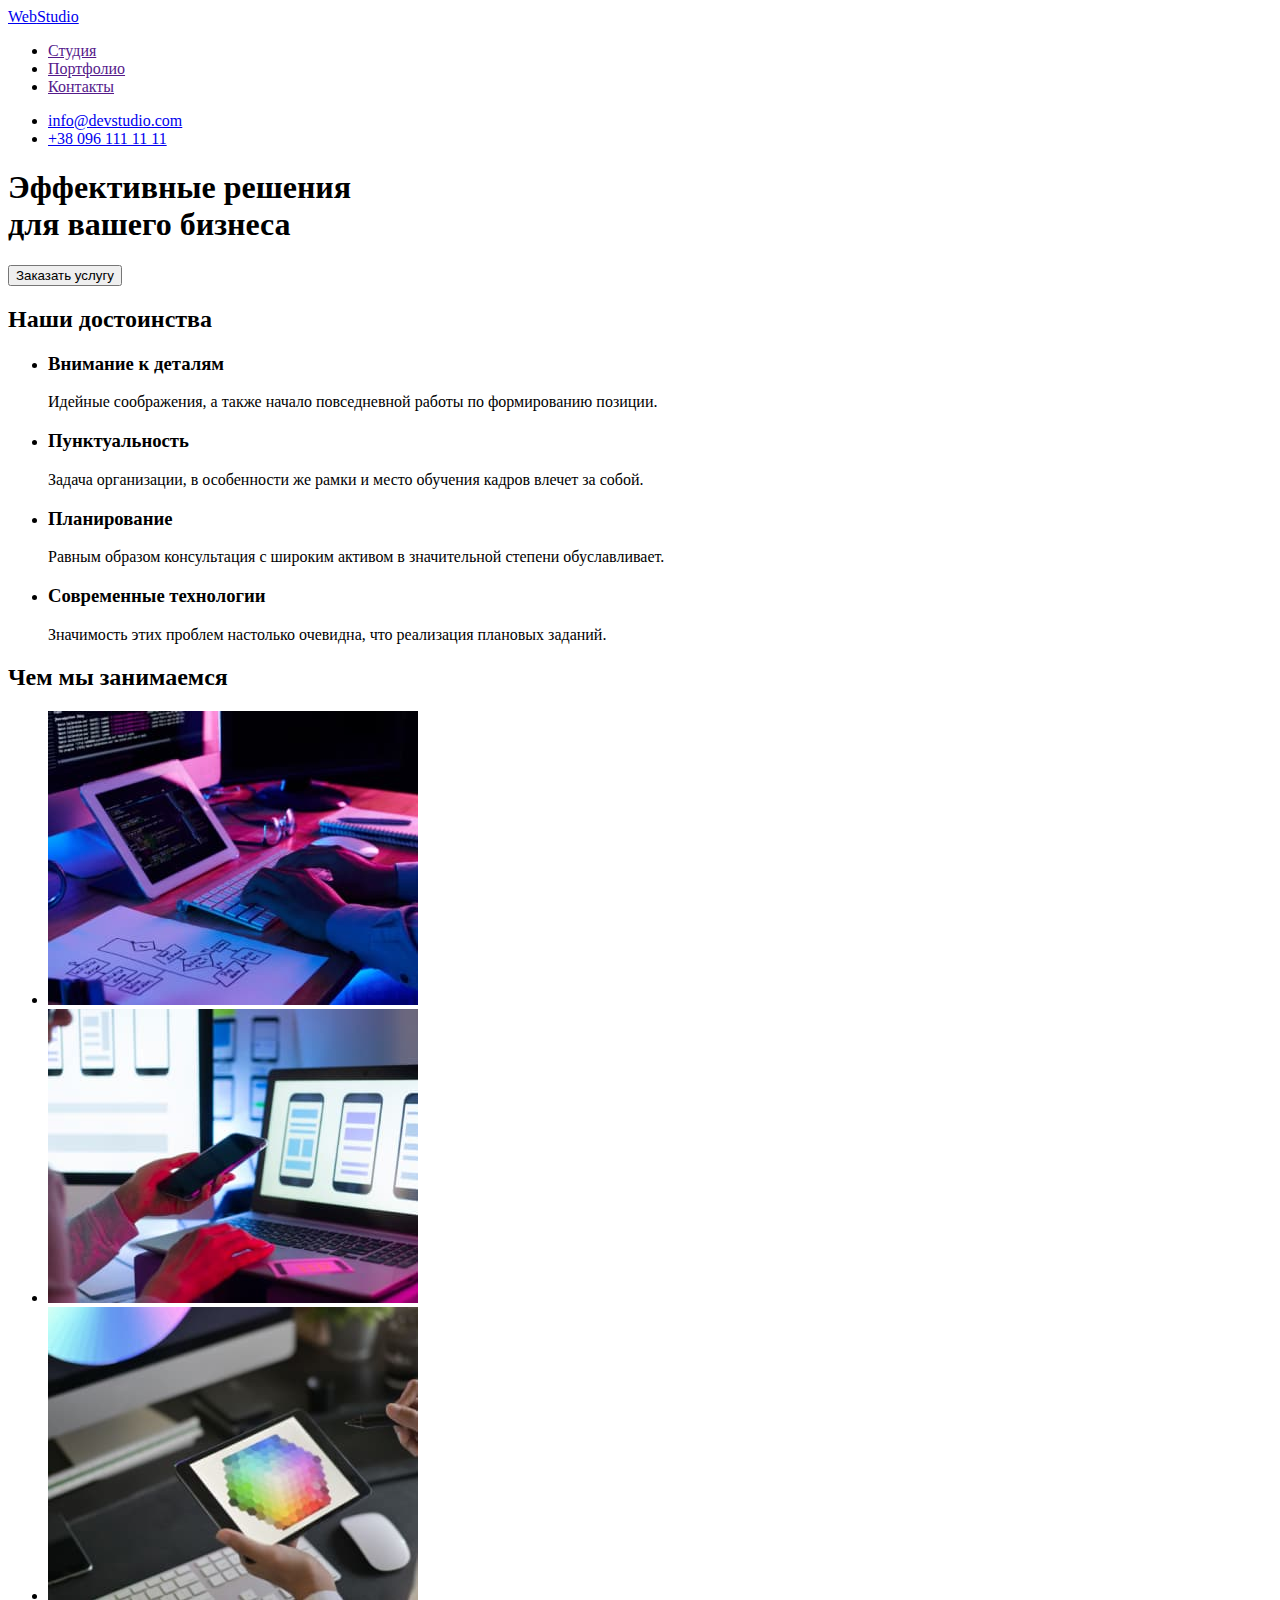
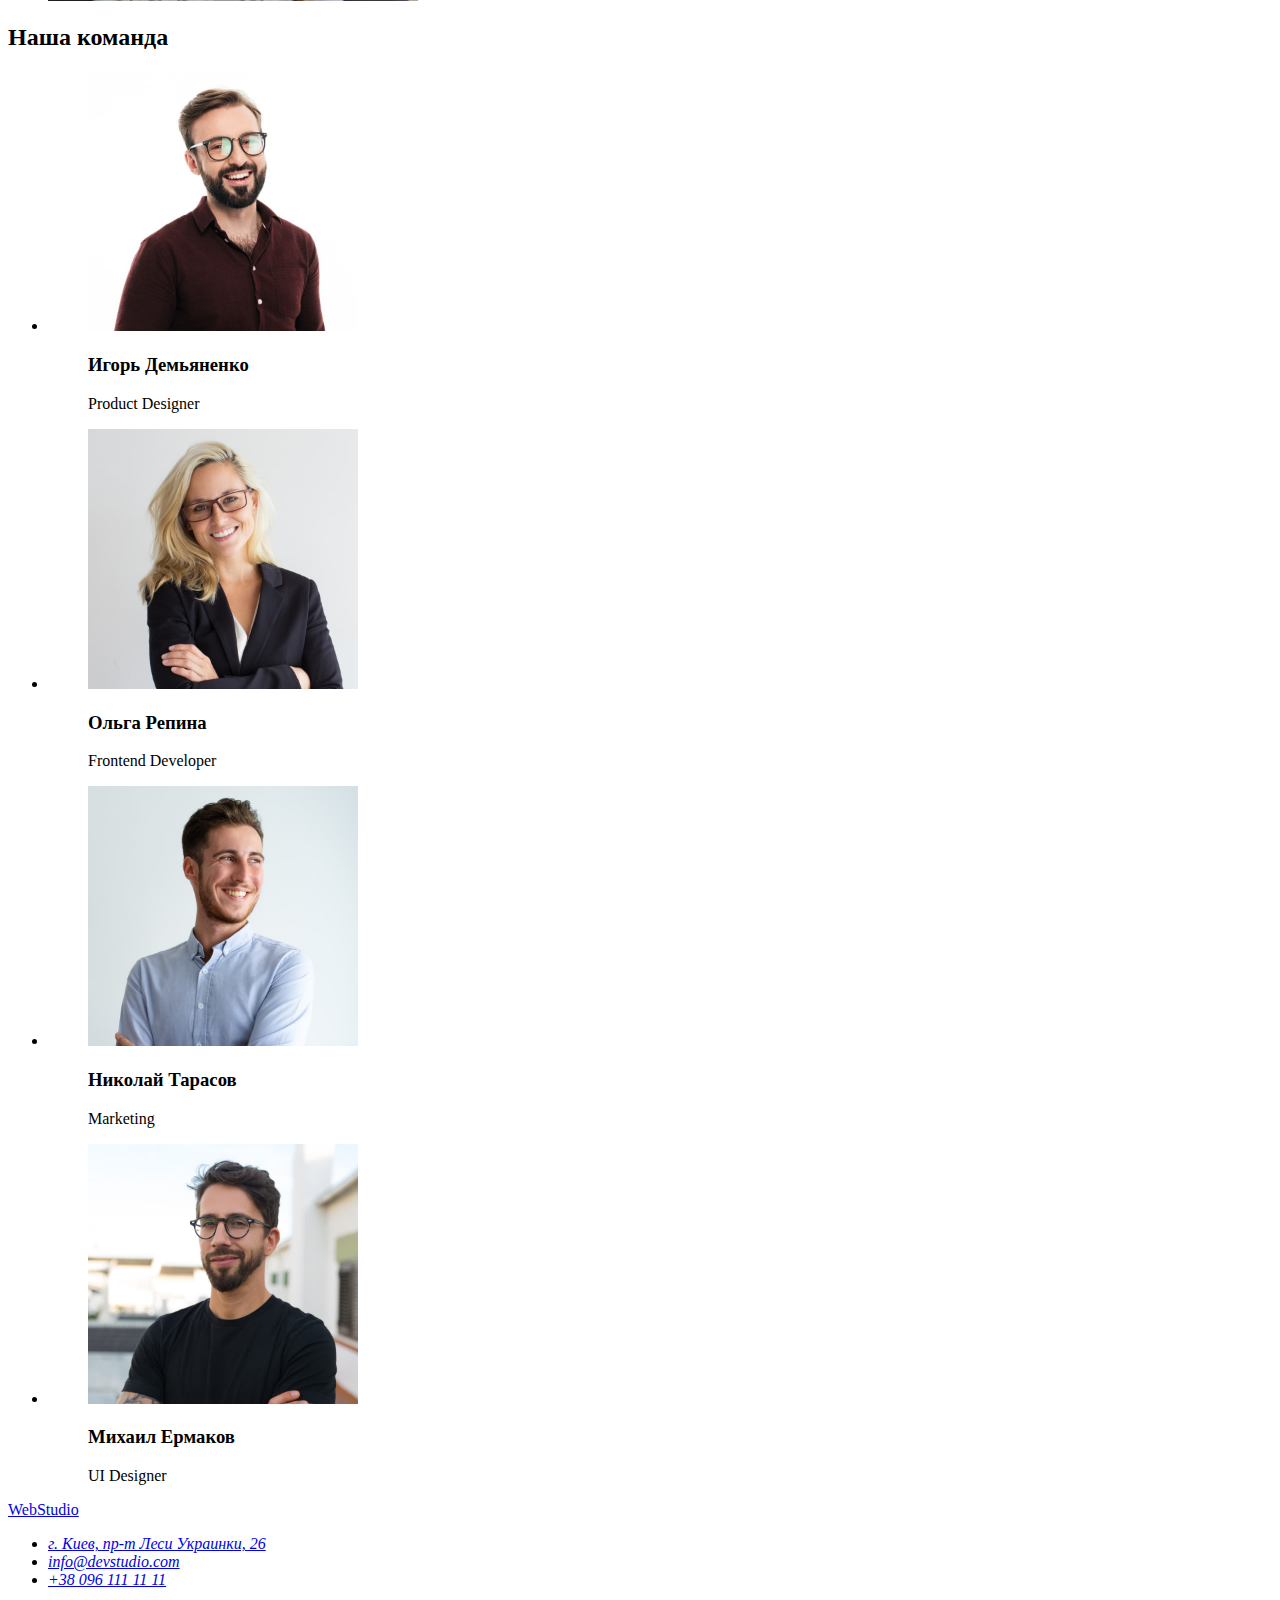
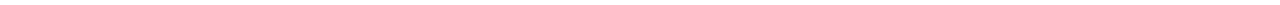
==== index.html @ f7ad0b0b "набор макета портфолио" ====
<!DOCTYPE html>
<html lang="en">

<head>
    <meta charset="UTF-8">
    <meta name="viewport" content="width=device-width, initial-scale=1.0">
    <title>home-work-1</title>
</head>

<body>

    <header>
       
           
            
            <!-- Верхнее меню -->
             <nav>
                  <!-- лого -->
                     <a href="/"><span>Web</span>Studio</a>

                 <ul>
                    <li><a href="">Студия</a></li>
                    <li><a href="">Портфолио</a></li>
                    <li><a href="">Контакты</a></li>
                </ul>
            </nav>
            
            <!-- Contacts -->
            <ul>
                <li><a href="mailto:info@devstudio.com">info@devstudio.com</a></li>
                <li><a href="tel:+380961111111">+38 096 111 11 11</a></li>
            </ul>
        
    </header>

    <main>
        <!-- Секция контента -->
        <section>
            <h1>Эффективные решения <br> для вашего бизнеса</h1>
            <button>Заказать услугу</button>
            <!-- Баннер -->
            <div ></div>
        </section>

        <section>
            <h2>Наши достоинства</h2>
            <!--нужно скрыть -->
            <ul>
                <li>
                    <h3>Внимание к деталям</h3>
                    <p> Идейные соображения, а также начало повседневной работы по формированию позиции.</p>
                </li>
                <li>
                    <h3>Пунктуальность</h3>
                    <p> Задача организации, в особенности же рамки и место обучения кадров влечет за собой.</p>
                </li>
                <li>
                    <h3> Планирование</h3>
                    <p> Равным образом консультация с широким активом в значительной степени обуславливает.</p>
                </li>
                <li>
                    <h3>Современные технологии</h3>
                    <p>Значимость этих проблем настолько очевидна, что реализация плановых заданий.</p>
                </li>
            </ul>
        </section>

        <section>
            <h2>Чем мы занимаемся</h2>
            <ul>
                <li><img src="./images/cycl.jpg" alt="цыклы" width="370"></li>
                <li><img src="./images/device.jpg" alt="девайсы" width="370"></li>
                <li><img src="./images/color.jpg" alt="Цветная диаграмма" width="370"></li>
            </ul>
        </section>

        <section>
            <h2>Наша команда</h2>
            <ul>
                <li>
                    <figure>
                        <img src="images/product-designer.jpg" alt="красавчик1" width="270">
                        <figcaption>
                            <h3>Игорь Демьяненко</h3> Product Designer
                        </figcaption>
                    </figure>
                </li>
                <li>
                    <figure>
                        <img src="images/frontend-developer.jpg" alt="блондинка" width="270">
                        <figcaption>
                            <h3>Ольга Репина</h3> Frontend Developer
                        </figcaption>
                    </figure>
                </li>
                <li>
                    <figure>
                        <img src="images/marketing.jpg" alt="красавчик2" width="270">
                        <figcaption>
                            <h3>Николай Тарасов</h3> Marketing
                        </figcaption>
                    </figure>
                </li>
                <li>
                    <figure>
                        <img src="images/ui-designer.jpg" alt="красавчик3" width="270">
                        <figcaption>
                            <h3>Михаил Ермаков</h3>UI Designer
                        </figcaption>
                    </figure>
                </li>
            </ul>
        </section>
    </main>
    <footer>
        <a href="/"><span>Web</span>Studio</a>
        <address>    
        <ul>
            <li><a href="https://goo.gl/maps/1f1QQt4f7jHyv9yu5" target="_blank">г. Киев, пр-т Леси Украинки, 26</a></li>
            <li><a href="mailto:info@devstudio.com">info@devstudio.com</a></li>
            <li><a href="tel:+380961111111">+38 096 111 11 11</a></li>
        </ul>
        </address>
    </footer>

</body>

</html>
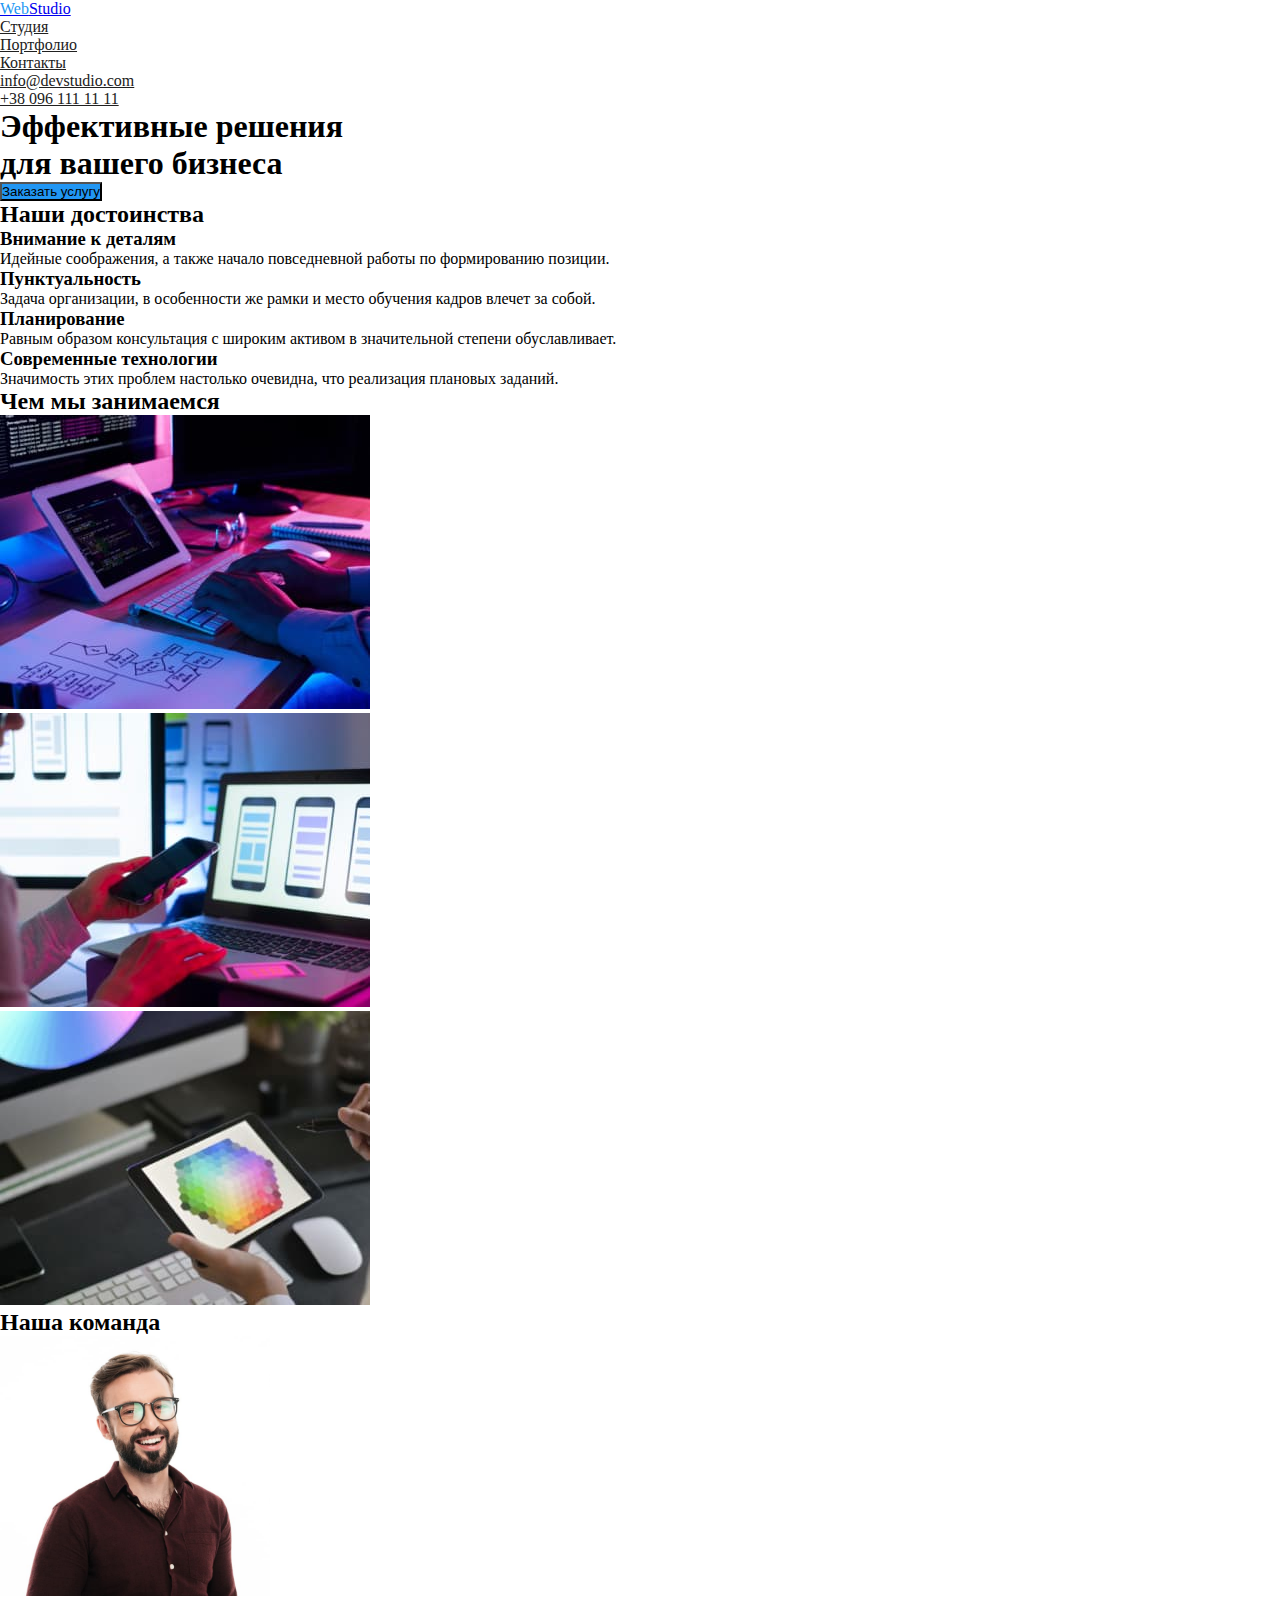
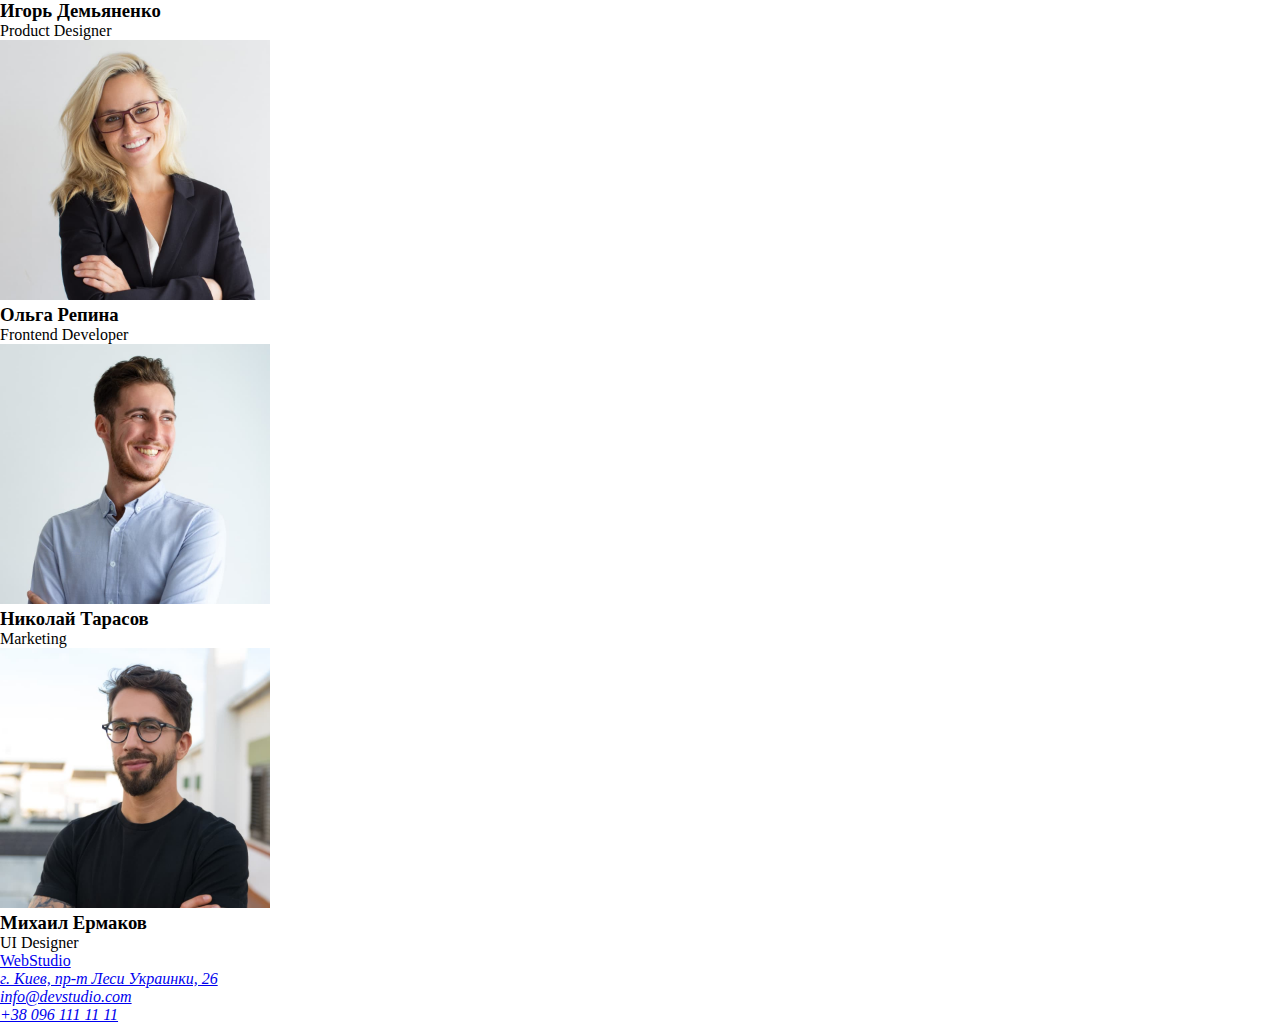
==== commit 539ae6d7: "добавление css ссылки шапки" ====
--- a/index.html
+++ b/index.html
@@ -5,6 +5,7 @@
     <meta charset="UTF-8">
     <meta name="viewport" content="width=device-width, initial-scale=1.0">
     <title>home-work-1</title>
+    <link rel="stylesheet" href="css/style.css">
 </head>
 
 <body>
@@ -16,17 +17,17 @@
             <!-- Верхнее меню -->
              <nav>
                   <!-- лого -->
-                     <a href="/"><span>Web</span>Studio</a>
+                     <a href="/" class="logo"><span class="web">Web</span>Studio</a>
 
-                 <ul>
-                    <li><a href="">Студия</a></li>
-                    <li><a href="">Портфолио</a></li>
+                 <ul class="menu">
+                    <li><a href="portfolio.html">Студия</a></li>
+                    <li><a href="portfolio.html">Портфолио</a></li>
                     <li><a href="">Контакты</a></li>
                 </ul>
             </nav>
             
             <!-- Contacts -->
-            <ul>
+            <ul class="menu">
                 <li><a href="mailto:info@devstudio.com">info@devstudio.com</a></li>
                 <li><a href="tel:+380961111111">+38 096 111 11 11</a></li>
             </ul>
@@ -37,7 +38,7 @@
         <!-- Секция контента -->
         <section>
             <h1>Эффективные решения <br> для вашего бизнеса</h1>
-            <button>Заказать услугу</button>
+            <button class="main-button">Заказать услугу</button>
             <!-- Баннер -->
             <div ></div>
         </section>
--- a/css/style.css
+++ b/css/style.css
@@ -0,0 +1,24 @@
+* {
+  margin: 0;
+  padding: 0;
+}
+.web {
+  color: #2196f3;
+}
+
+ul {
+  list-style: none;
+}
+
+.main-button {
+  background-color: #2196f3;
+}
+
+.menu a,
+.menu a:visited {
+  color: #212121;
+}
+
+.menu a:hover {
+  color: #2196f3;
+}
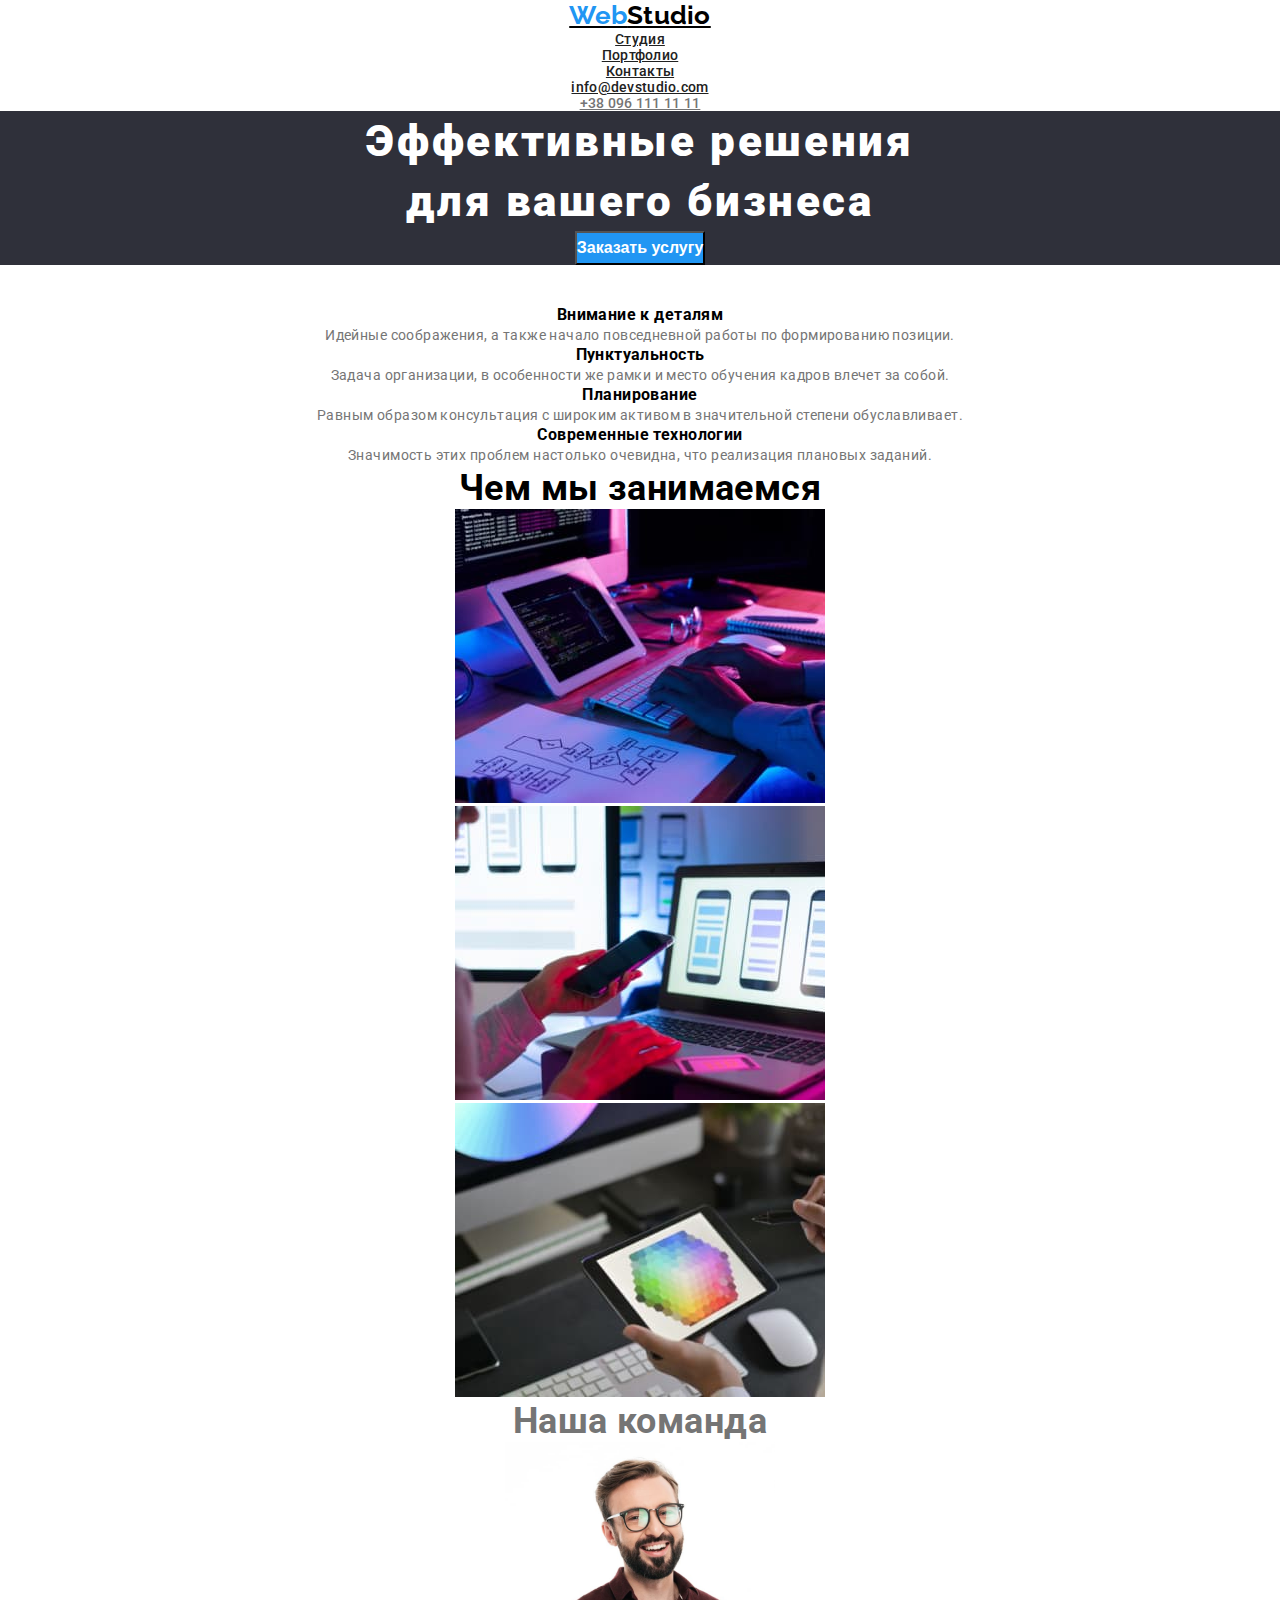
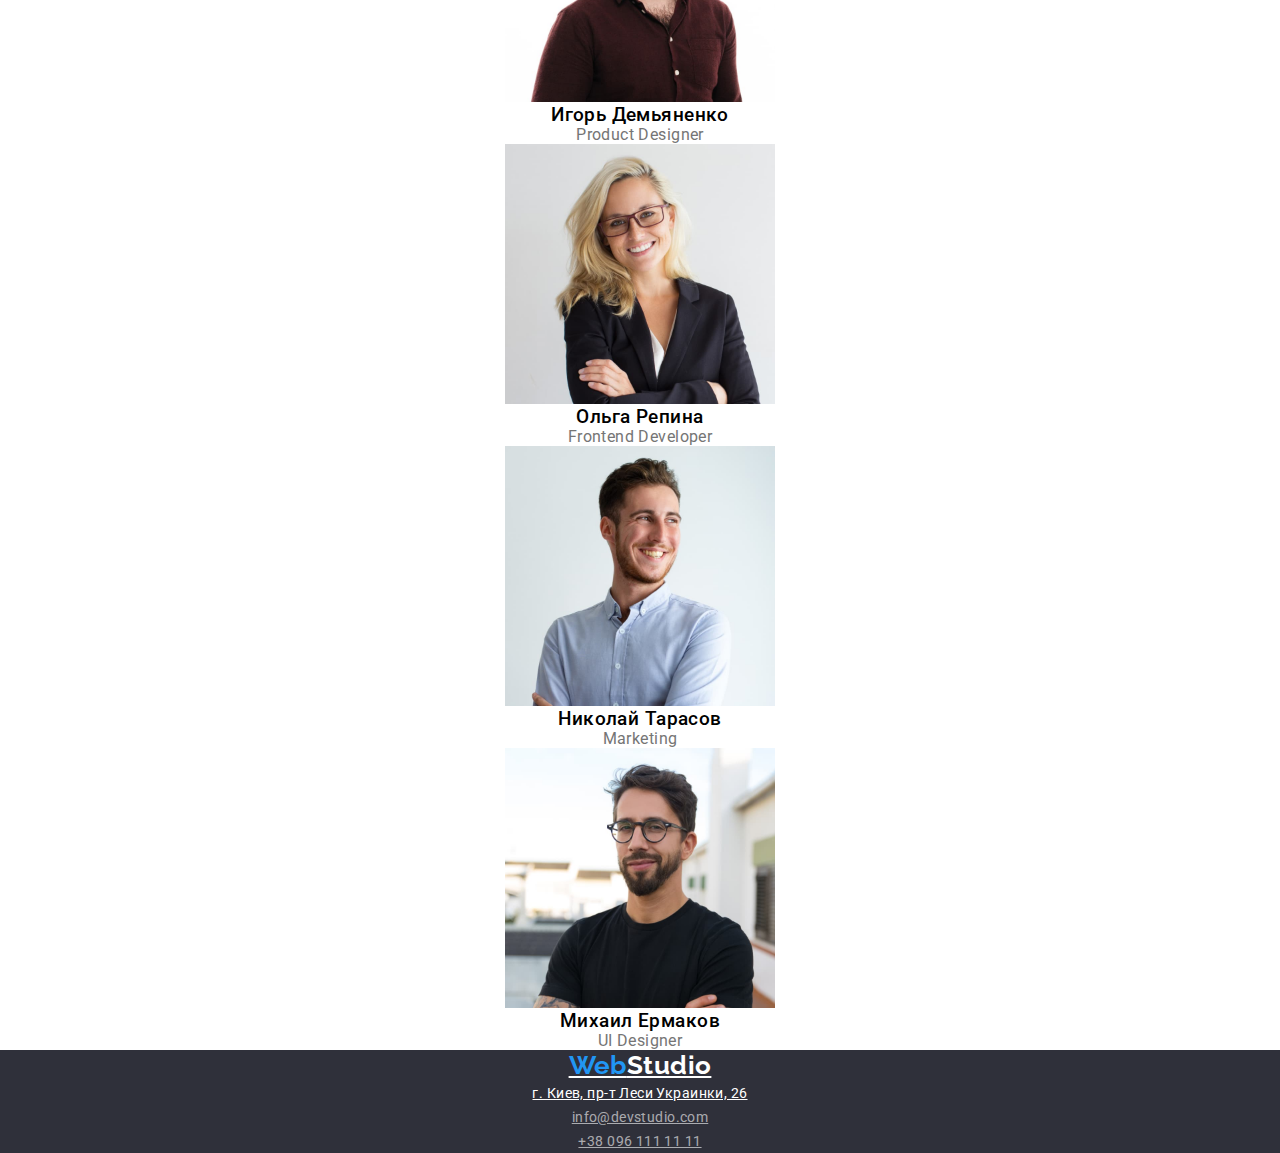
==== commit 46464995: "добавила основные стили" ====
--- a/index.html
+++ b/index.html
@@ -6,14 +6,14 @@
     <meta name="viewport" content="width=device-width, initial-scale=1.0">
     <title>home-work-1</title>
     <link rel="stylesheet" href="css/style.css">
+    <link rel="preconnect" href="https://fonts.gstatic.com">
+    <link href="https://fonts.googleapis.com/css2?family=Raleway&family=Roboto:wght@400;500;700;900&display=swap"
+        rel="stylesheet">
 </head>
 
 <body>
 
-    <header>
-       
-           
-            
+    <header class="navigation">  
             <!-- Верхнее меню -->
              <nav>
                   <!-- лого -->
@@ -29,22 +29,22 @@
             <!-- Contacts -->
             <ul class="menu">
                 <li><a href="mailto:info@devstudio.com">info@devstudio.com</a></li>
-                <li><a href="tel:+380961111111">+38 096 111 11 11</a></li>
+                <li><a href="tel:+380961111111" class="tel">+38 096 111 11 11</a></li>
             </ul>
         
     </header>
 
     <main>
         <!-- Секция контента -->
-        <section>
+        <section class="banner">
             <h1>Эффективные решения <br> для вашего бизнеса</h1>
             <button class="main-button">Заказать услугу</button>
             <!-- Баннер -->
             <div ></div>
         </section>
 
-        <section>
-            <h2>Наши достоинства</h2>
+        <section class="advantages">
+            <h2 class="hide">Наши достоинства</h2>
             <!--нужно скрыть -->
             <ul>
                 <li>
@@ -75,7 +75,7 @@
             </ul>
         </section>
 
-        <section>
+        <section class="team">
             <h2>Наша команда</h2>
             <ul>
                 <li>
@@ -113,11 +113,11 @@
             </ul>
         </section>
     </main>
-    <footer>
-        <a href="/"><span>Web</span>Studio</a>
+    <footer class="footer">
+    <a href="/" class="logo"><span class="web">Web</span>Studio</a>
         <address>    
-        <ul>
-            <li><a href="https://goo.gl/maps/1f1QQt4f7jHyv9yu5" target="_blank">г. Киев, пр-т Леси Украинки, 26</a></li>
+        <ul class="contacts">
+            <li class="address"><a href="https://goo.gl/maps/1f1QQt4f7jHyv9yu5" target="_blank" >г. Киев, пр-т Леси Украинки, 26</a></li>
             <li><a href="mailto:info@devstudio.com">info@devstudio.com</a></li>
             <li><a href="tel:+380961111111">+38 096 111 11 11</a></li>
         </ul>
--- a/css/style.css
+++ b/css/style.css
@@ -1,17 +1,51 @@
 * {
   margin: 0;
   padding: 0;
-}
-.web {
-  color: #2196f3;
 }
 
 ul {
   list-style: none;
 }
 
+body {
+  font-family: "Roboto", sans-serif;
+  font-size: 14px;
+  line-height: 16px;
+  letter-spacing: 0.03em;
+  text-align: center;
+}
+
+/* LOGO */
+.web {
+  color: #2196f3;
+}
+.logo,
+.logo:visited {
+  font-family: "Raleway", sans-serif;
+  font-style: normal;
+  font-weight: bold;
+  color: black;
+  font-size: 26px;
+  line-height: 31px;
+}
+.footer .logo {
+  color: white;
+}
+
+/* Navigation */
+
+.navigation {
+  text-align: center;
+  font-weight: 500;
+  letter-spacing: 0.02em;
+}
+
 .main-button {
   background-color: #2196f3;
+  color: white;
+  line-height: 30px;
+  font-size: 16px;
+  font-weight: bold;
 }
 
 .menu a,
@@ -22,3 +56,64 @@
 .menu a:hover {
   color: #2196f3;
 }
+
+/* если не писать .menu правило не срабатывает и цвет не ставиться, нельзя напрямую обращатся к вложенному классу? */
+.menu .tel,
+.menu .tel:visited {
+  color: #757575;
+}
+.banner {
+  background: #2f303a;
+}
+
+h1 {
+  color: white;
+  font-weight: 900;
+  font-size: 44px;
+  line-height: 60px;
+  letter-spacing: 0.06em;
+}
+/* первый блок */
+
+.advantages h2 {
+  color: white;
+}
+.advantages p {
+  color: #757575;
+  line-height: 24px;
+}
+
+h2 {
+  font-size: 36px;
+  line-height: 42px;
+  font-weight: bold;
+}
+
+/* 3 blok */
+.team {
+  color: #757575;
+  font-size: 16px;
+  line-height: 19px;
+}
+.team h3 {
+  color: black;
+  font-weight: 500;
+}
+
+/* Footer */
+
+.footer {
+  background: #2f303a;
+  font-style: normal;
+}
+.contacts a,
+.contacts a:visited {
+  font-style: normal;
+  font-size: 14px;
+  line-height: 24px;
+  color: rgba(255, 255, 255, 0.6);
+}
+.address a,
+.address a:visited {
+  color: white;
+}
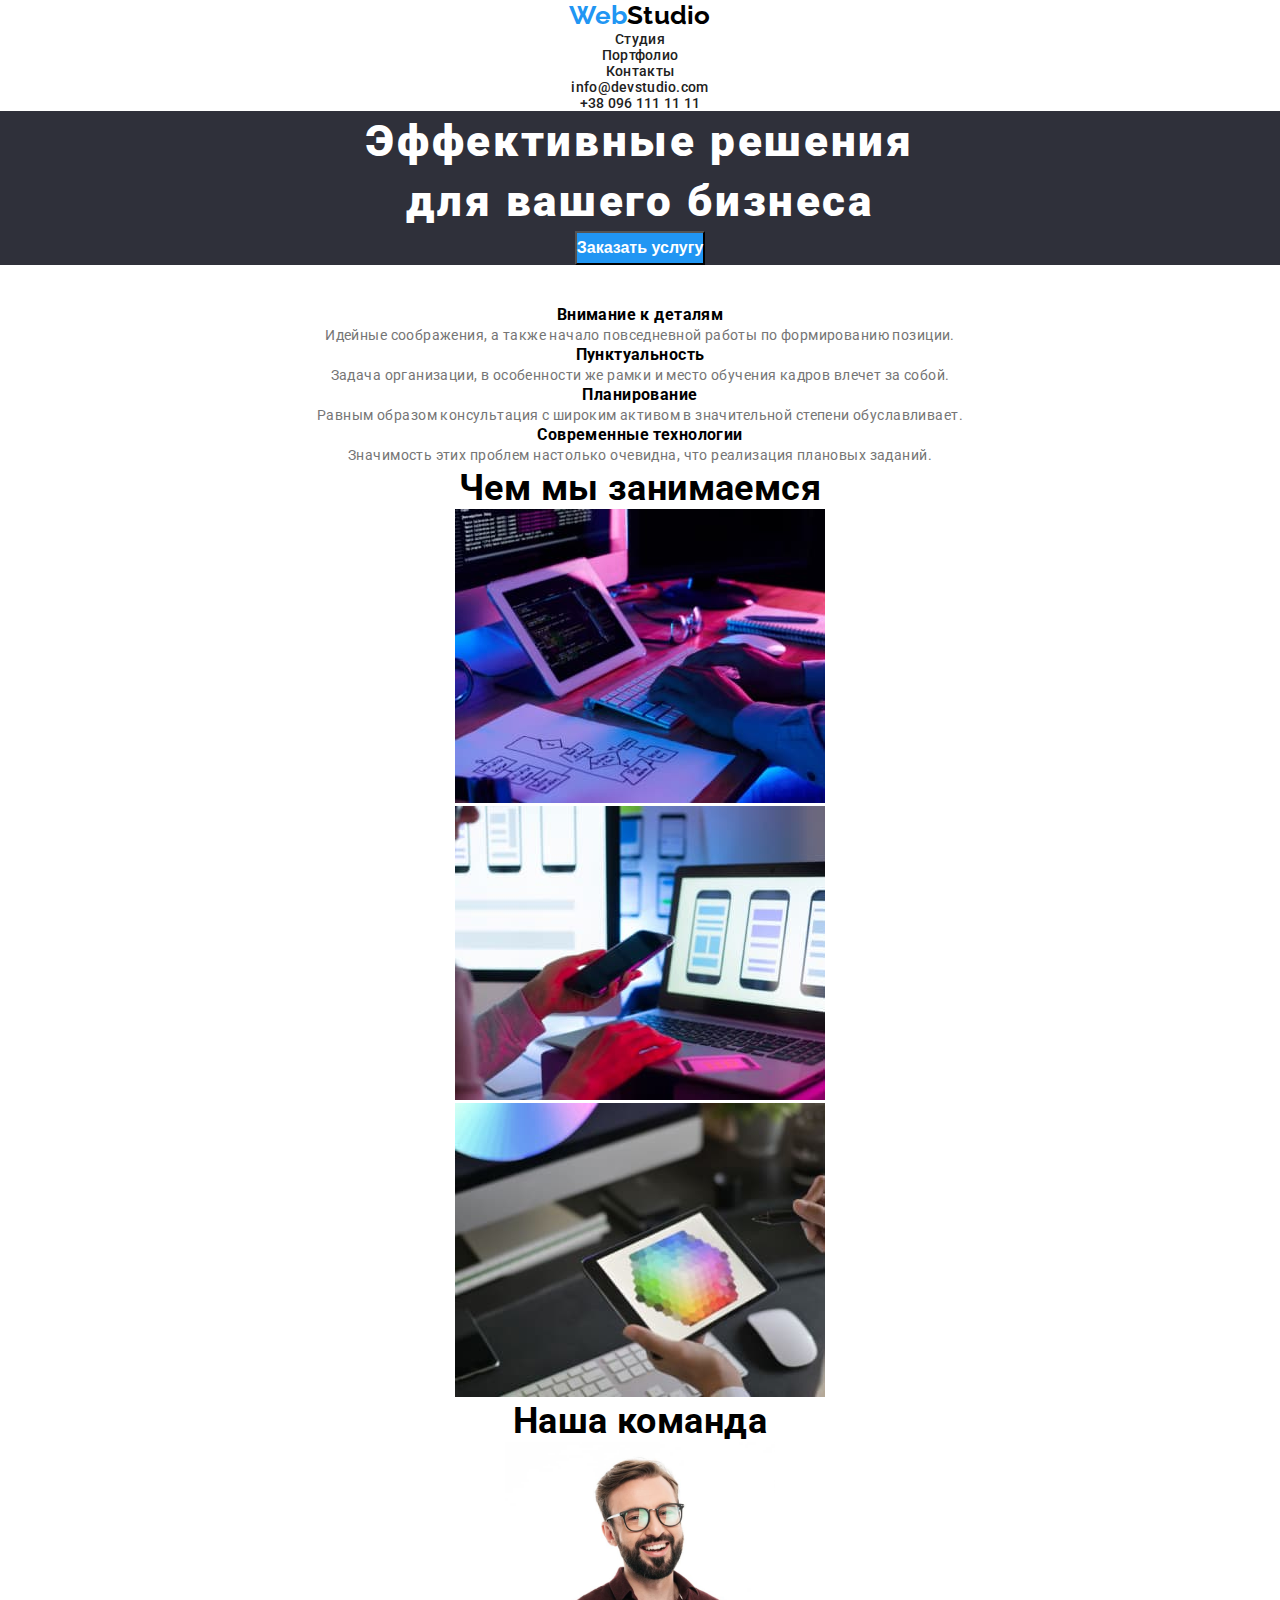
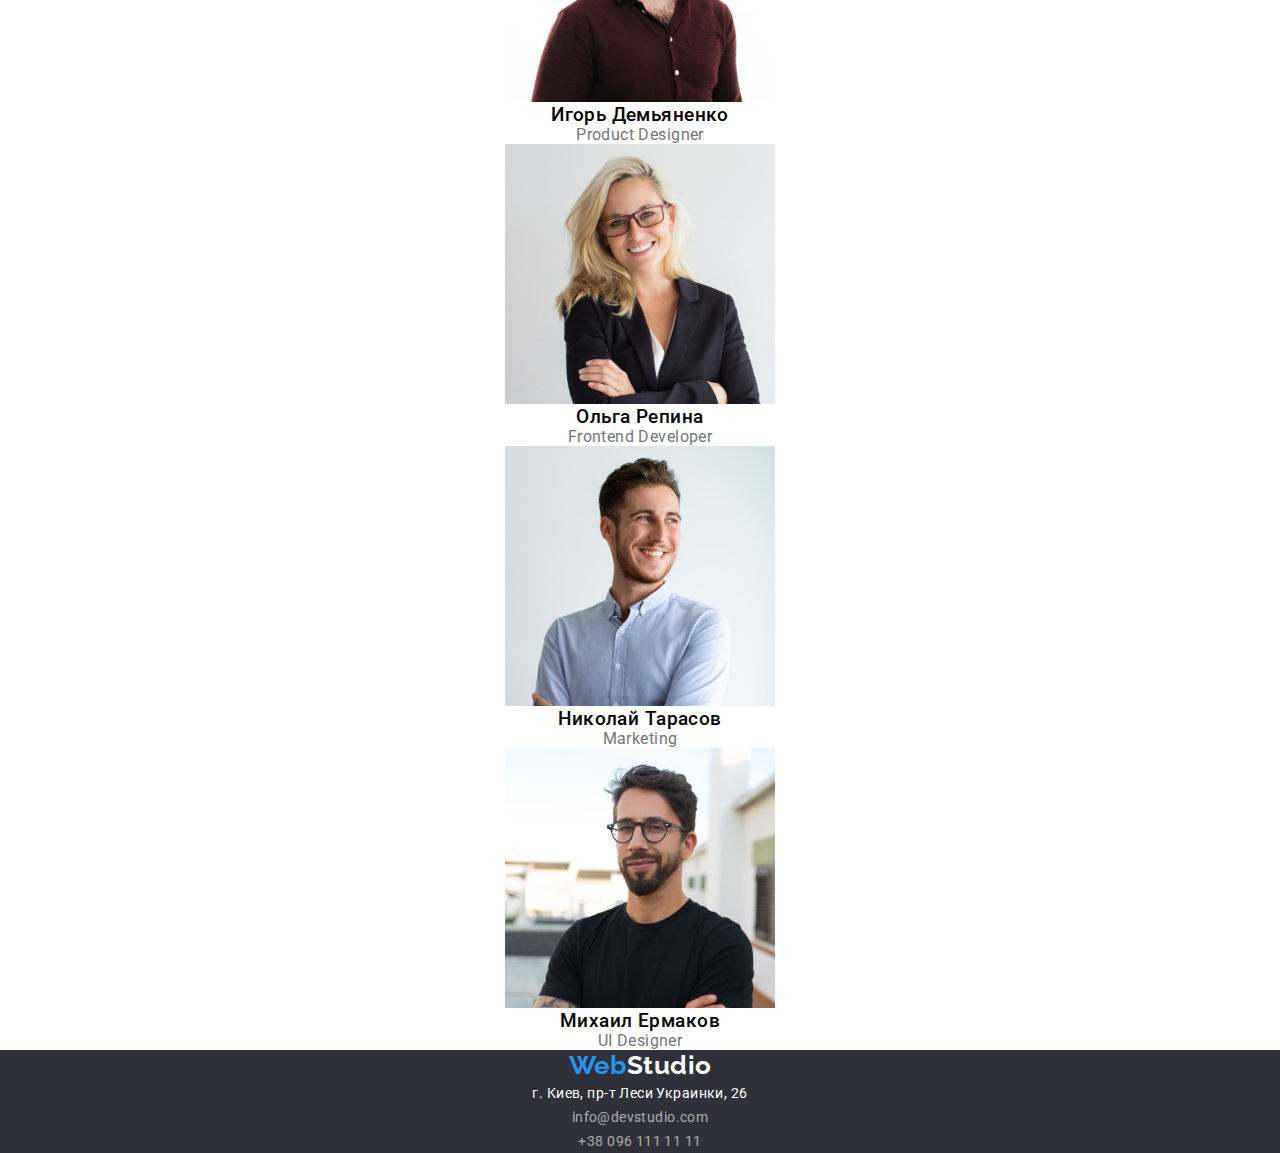
==== commit 8c4830aa: "откорректировала разметку портфолио" ====
--- a/index.html
+++ b/index.html
@@ -44,8 +44,8 @@
         </section>
 
         <section class="advantages">
-            <h2 class="hide">Наши достоинства</h2>
-            <!--нужно скрыть -->
+            <h2>Наши достоинства</h2>
+           
             <ul>
                 <li>
                     <h3>Внимание к деталям</h3>
--- a/css/style.css
+++ b/css/style.css
@@ -27,6 +27,7 @@
   color: black;
   font-size: 26px;
   line-height: 31px;
+  text-decoration: none;
 }
 .footer .logo {
   color: white;
@@ -51,15 +52,16 @@
 .menu a,
 .menu a:visited {
   color: #212121;
+  text-decoration: none;
 }
 
-.menu a:hover {
+.menu a:hover,
+a:focus {
   color: #2196f3;
 }
 
-/* если не писать .menu правило не срабатывает и цвет не ставиться, нельзя напрямую обращатся к вложенному классу? */
-.menu .tel,
-.menu .tel:visited {
+.tel,
+.tel:visited {
   color: #757575;
 }
 .banner {
@@ -87,6 +89,7 @@
   font-size: 36px;
   line-height: 42px;
   font-weight: bold;
+  color: black;
 }
 
 /* 3 blok */
@@ -112,6 +115,7 @@
   font-size: 14px;
   line-height: 24px;
   color: rgba(255, 255, 255, 0.6);
+  text-decoration: none;
 }
 .address a,
 .address a:visited {
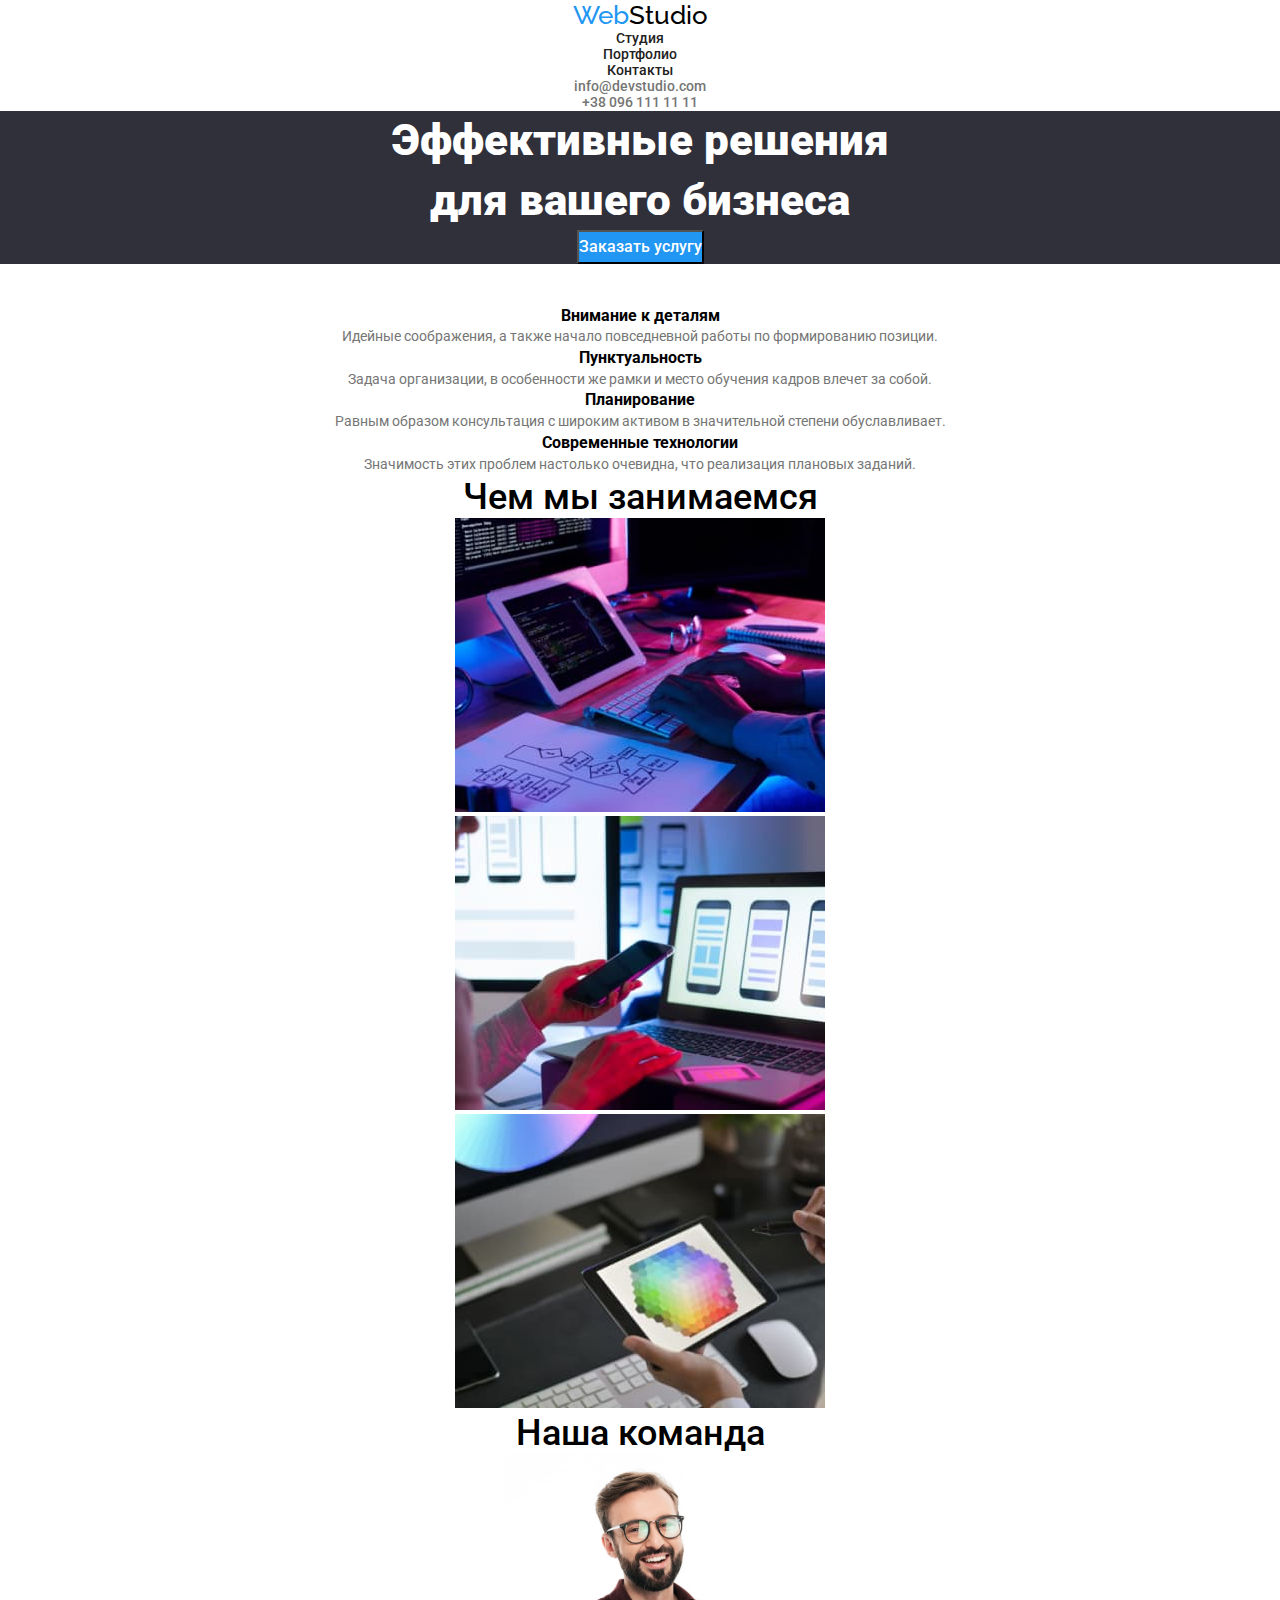
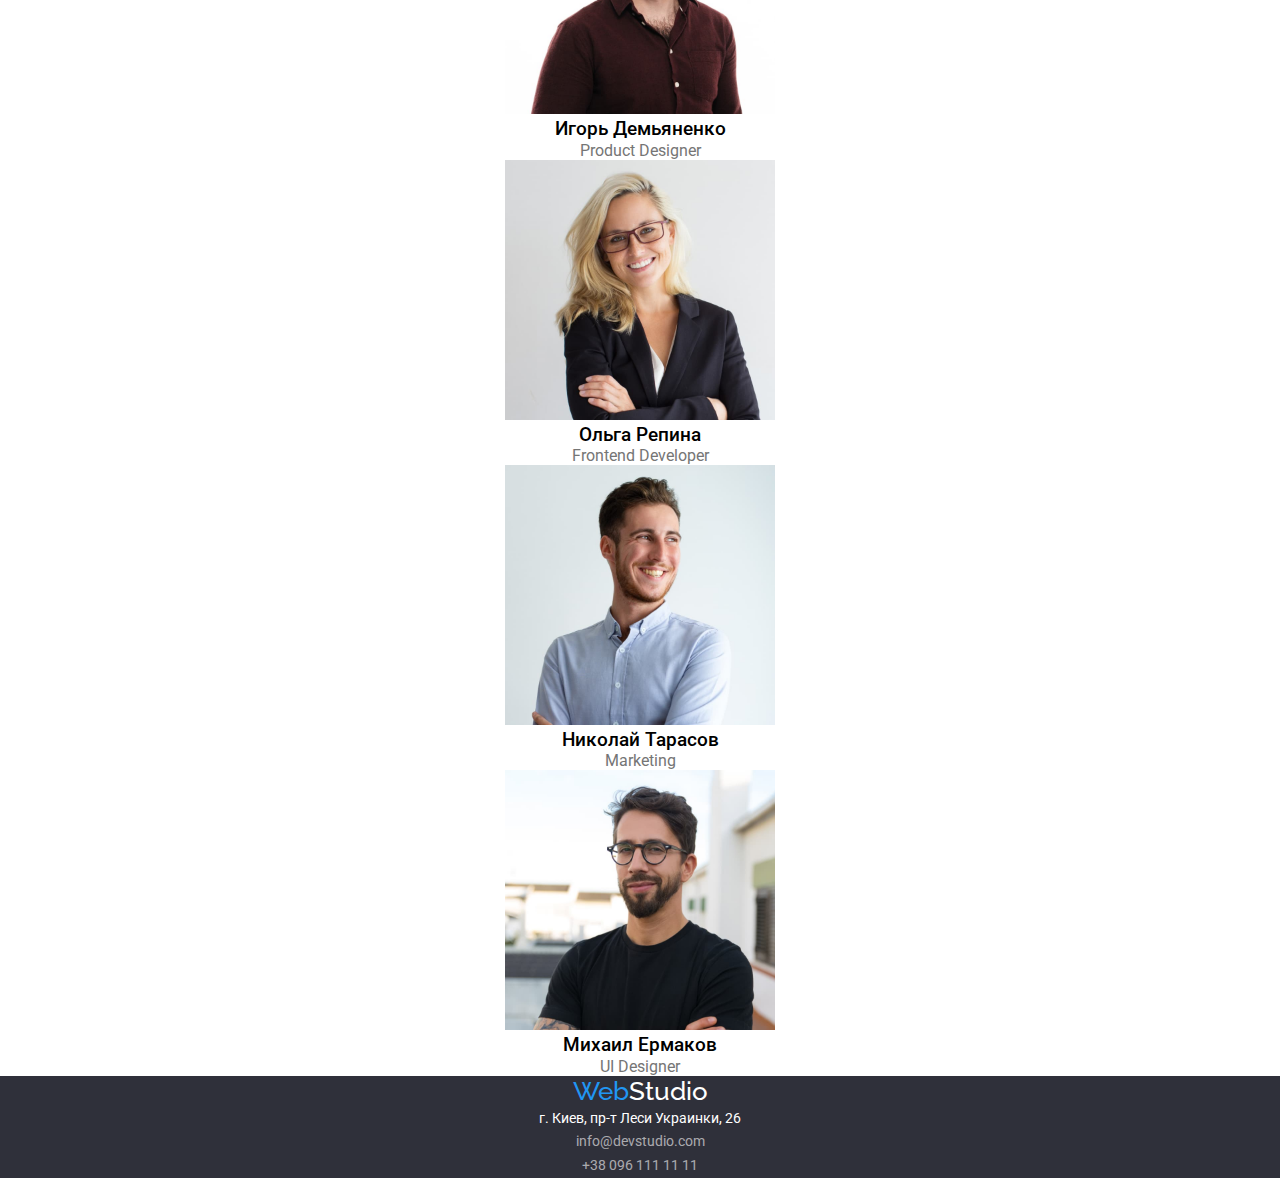
==== commit e8356319: "commit css" ====
--- a/index.html
+++ b/index.html
@@ -5,6 +5,7 @@
     <meta charset="UTF-8">
     <meta name="viewport" content="width=device-width, initial-scale=1.0">
     <title>home-work-1</title>
+    <link rel="stylesheet" href="https://cdnjs.cloudflare.com/ajax/libs/modern-normalize/1.0.0/modern-normalize.min.css">
     <link rel="stylesheet" href="css/style.css">
     <link rel="preconnect" href="https://fonts.gstatic.com">
     <link href="https://fonts.googleapis.com/css2?family=Raleway&family=Roboto:wght@400;500;700;900&display=swap"
@@ -27,9 +28,9 @@
             </nav>
             
             <!-- Contacts -->
-            <ul class="menu">
+            <ul class="tel">
                 <li><a href="mailto:info@devstudio.com">info@devstudio.com</a></li>
-                <li><a href="tel:+380961111111" class="tel">+38 096 111 11 11</a></li>
+                <li><a href="tel:+380961111111" >+38 096 111 11 11</a></li>
             </ul>
         
     </header>
--- a/css/style.css
+++ b/css/style.css
@@ -1,6 +1,12 @@
 * {
   margin: 0;
   padding: 0;
+}
+
+:root {
+  --primary-text-color: #757575;
+  --title-text-color: #000000;
+  --hover-text-color: #2196f3;
 }
 
 ul {
@@ -9,24 +15,24 @@
 
 body {
   font-family: "Roboto", sans-serif;
+  font-weight: 400;
   font-size: 14px;
-  line-height: 16px;
-  letter-spacing: 0.03em;
+  line-height: 1.14;
   text-align: center;
 }
 
 /* LOGO */
 .web {
-  color: #2196f3;
+  color: var(--hover-text-color);
 }
 .logo,
 .logo:visited {
   font-family: "Raleway", sans-serif;
   font-style: normal;
-  font-weight: bold;
+  font-weight: 500;
   color: black;
   font-size: 26px;
-  line-height: 31px;
+  line-height: 1.19;
   text-decoration: none;
 }
 .footer .logo {
@@ -38,15 +44,14 @@
 .navigation {
   text-align: center;
   font-weight: 500;
-  letter-spacing: 0.02em;
 }
 
 .main-button {
-  background-color: #2196f3;
+  background-color: var(--hover-text-color);
   color: white;
-  line-height: 30px;
   font-size: 16px;
-  font-weight: bold;
+  line-height: 1.88;
+  font-weight: 500;
 }
 
 .menu a,
@@ -56,13 +61,16 @@
 }
 
 .menu a:hover,
+.menu a:focus,
+.tel a:hover,
 a:focus {
-  color: #2196f3;
+  color: var(--hover-text-color);
 }
 
-.tel,
-.tel:visited {
-  color: #757575;
+.tel a,
+.tel a:visited {
+  color: var(--primary-text-color);
+  text-decoration: none;
 }
 .banner {
   background: #2f303a;
@@ -72,8 +80,7 @@
   color: white;
   font-weight: 900;
   font-size: 44px;
-  line-height: 60px;
-  letter-spacing: 0.06em;
+  line-height: 1.36;
 }
 /* первый блок */
 
@@ -81,22 +88,22 @@
   color: white;
 }
 .advantages p {
-  color: #757575;
-  line-height: 24px;
+  color: var(--primary-text-color);
+  line-height: 1.7;
 }
 
 h2 {
   font-size: 36px;
-  line-height: 42px;
-  font-weight: bold;
+  line-height: 1.17;
+  font-weight: 500;
   color: black;
 }
 
 /* 3 blok */
 .team {
-  color: #757575;
+  color: var(--primary-text-color);
   font-size: 16px;
-  line-height: 19px;
+  line-height: 1.19;
 }
 .team h3 {
   color: black;
@@ -112,8 +119,7 @@
 .contacts a,
 .contacts a:visited {
   font-style: normal;
-  font-size: 14px;
-  line-height: 24px;
+  line-height: 1.7;
   color: rgba(255, 255, 255, 0.6);
   text-decoration: none;
 }
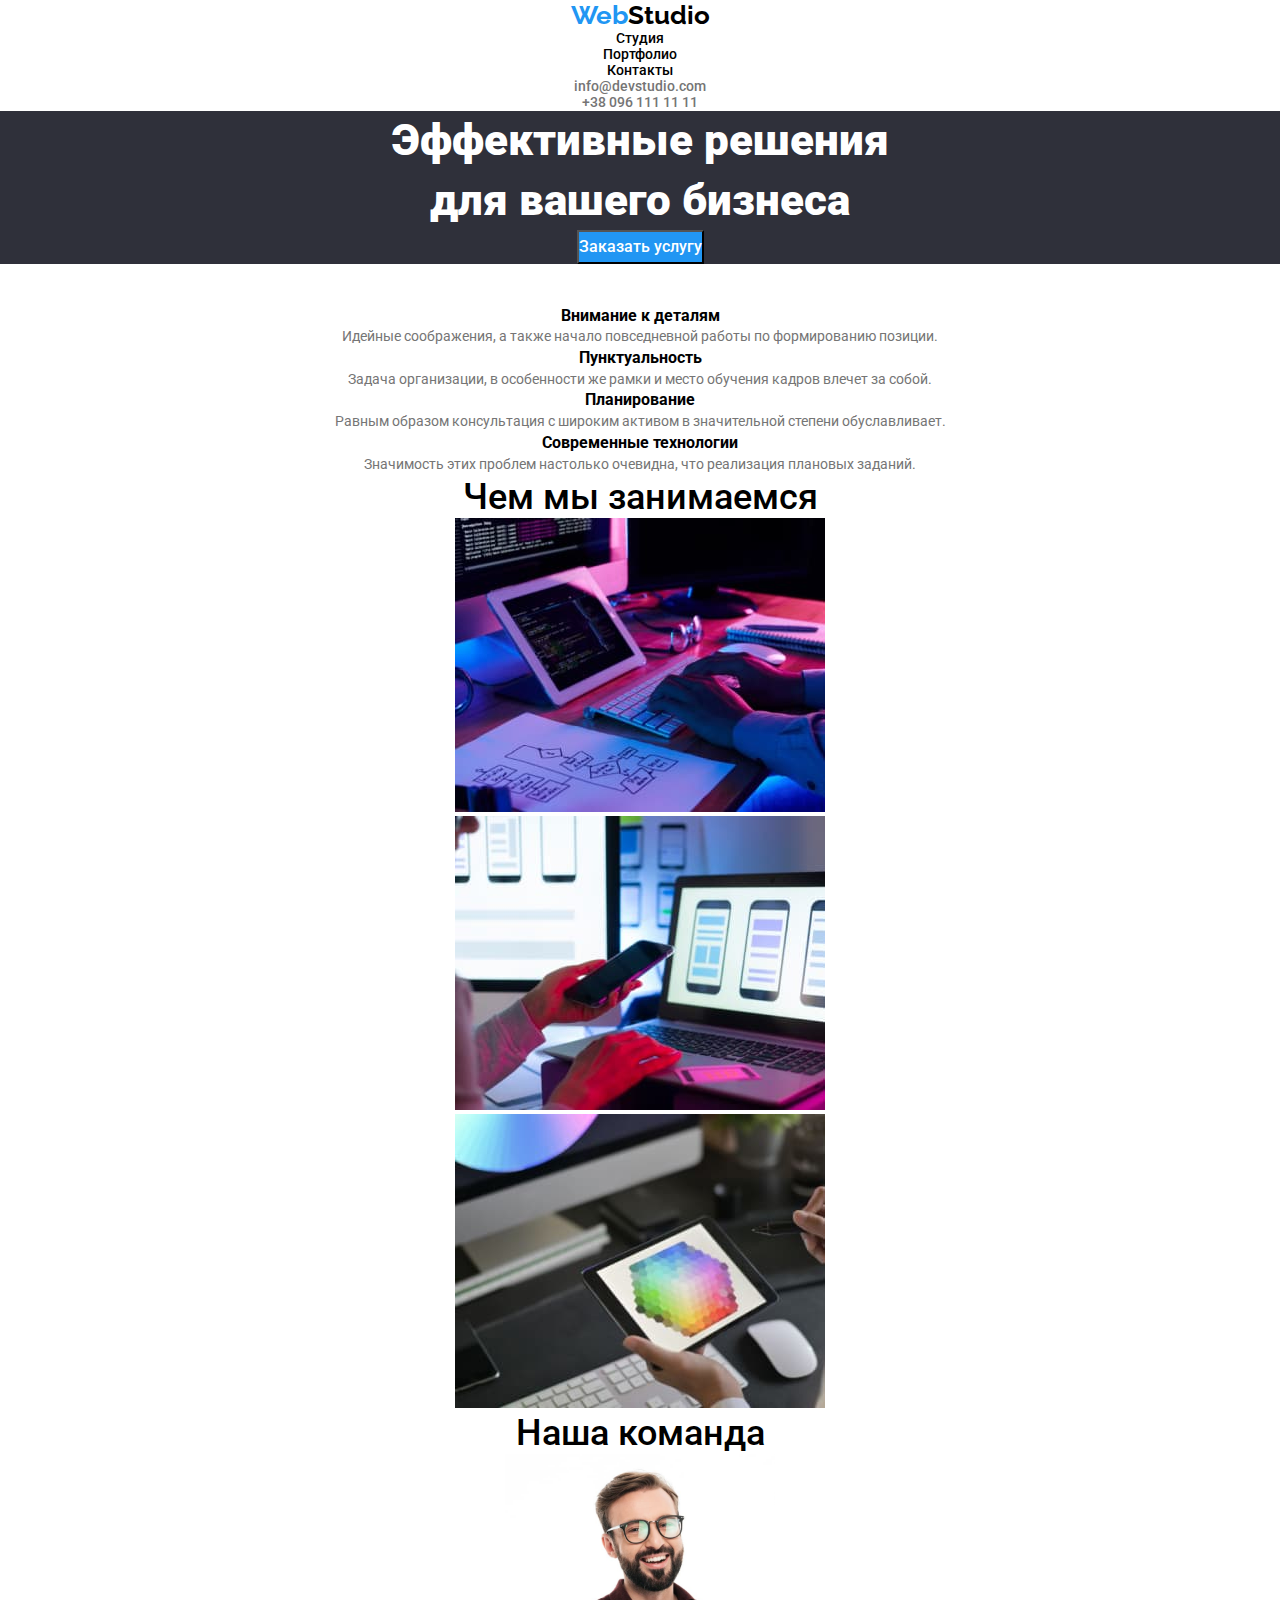
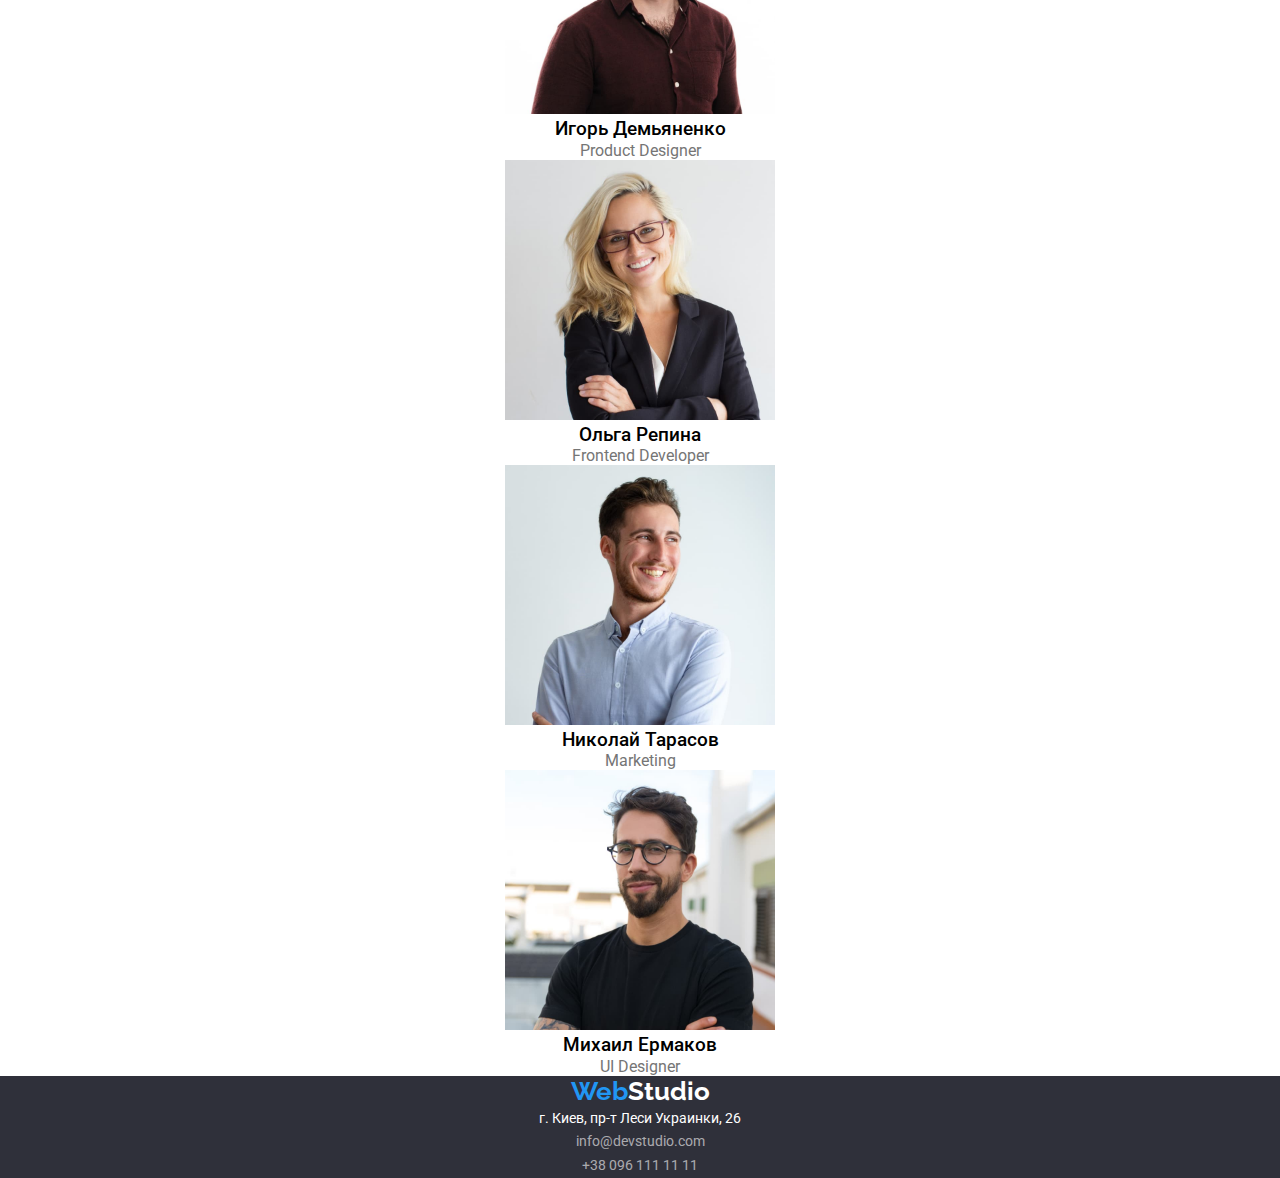
==== commit c7536c3d: "link last versus" ====
--- a/index.html
+++ b/index.html
@@ -18,11 +18,11 @@
             <!-- Верхнее меню -->
              <nav>
                   <!-- лого -->
-                     <a href="/" class="logo"><span class="web">Web</span>Studio</a>
+                     <a href="./index.html" class="logo"><span class="web">Web</span>Studio</a>
 
                  <ul class="menu">
-                    <li><a href="portfolio.html">Студия</a></li>
-                    <li><a href="portfolio.html">Портфолио</a></li>
+                    <li><a href="./portfolio.html">Студия</a></li>
+                    <li><a href="./portfolio.html">Портфолио</a></li>
                     <li><a href="">Контакты</a></li>
                 </ul>
             </nav>
@@ -115,7 +115,7 @@
         </section>
     </main>
     <footer class="footer">
-    <a href="/" class="logo"><span class="web">Web</span>Studio</a>
+    <a href="./index.html" class="logo"><span class="web">Web</span>Studio</a>
         <address>    
         <ul class="contacts">
             <li class="address"><a href="https://goo.gl/maps/1f1QQt4f7jHyv9yu5" target="_blank" >г. Киев, пр-т Леси Украинки, 26</a></li>
--- a/css/style.css
+++ b/css/style.css
@@ -7,6 +7,7 @@
   --primary-text-color: #757575;
   --title-text-color: #000000;
   --hover-text-color: #2196f3;
+  --accent-text-color: #ffffff;
 }
 
 ul {
@@ -29,14 +30,14 @@
 .logo:visited {
   font-family: "Raleway", sans-serif;
   font-style: normal;
-  font-weight: 500;
-  color: black;
+  font-weight: 700;
+  color: var(--title-text-color);
   font-size: 26px;
   line-height: 1.19;
   text-decoration: none;
 }
 .footer .logo {
-  color: white;
+  color: var(--accent-text-color);
 }
 
 /* Navigation */
@@ -48,7 +49,7 @@
 
 .main-button {
   background-color: var(--hover-text-color);
-  color: white;
+  color: var(--accent-text-color);
   font-size: 16px;
   line-height: 1.88;
   font-weight: 500;
@@ -56,7 +57,7 @@
 
 .menu a,
 .menu a:visited {
-  color: #212121;
+  color: var(--title-text-color);
   text-decoration: none;
 }
 
@@ -77,7 +78,7 @@
 }
 
 h1 {
-  color: white;
+  color: var(--accent-text-color);
   font-weight: 900;
   font-size: 44px;
   line-height: 1.36;
@@ -85,7 +86,7 @@
 /* первый блок */
 
 .advantages h2 {
-  color: white;
+  color: var(--accent-text-color);
 }
 .advantages p {
   color: var(--primary-text-color);
@@ -96,7 +97,7 @@
   font-size: 36px;
   line-height: 1.17;
   font-weight: 500;
-  color: black;
+  color: var(--title-text-color);
 }
 
 /* 3 blok */
@@ -106,7 +107,7 @@
   line-height: 1.19;
 }
 .team h3 {
-  color: black;
+  color: var(--title-text-color);
   font-weight: 500;
 }
 
@@ -125,5 +126,5 @@
 }
 .address a,
 .address a:visited {
-  color: white;
+  color: var(--accent-text-color);
 }
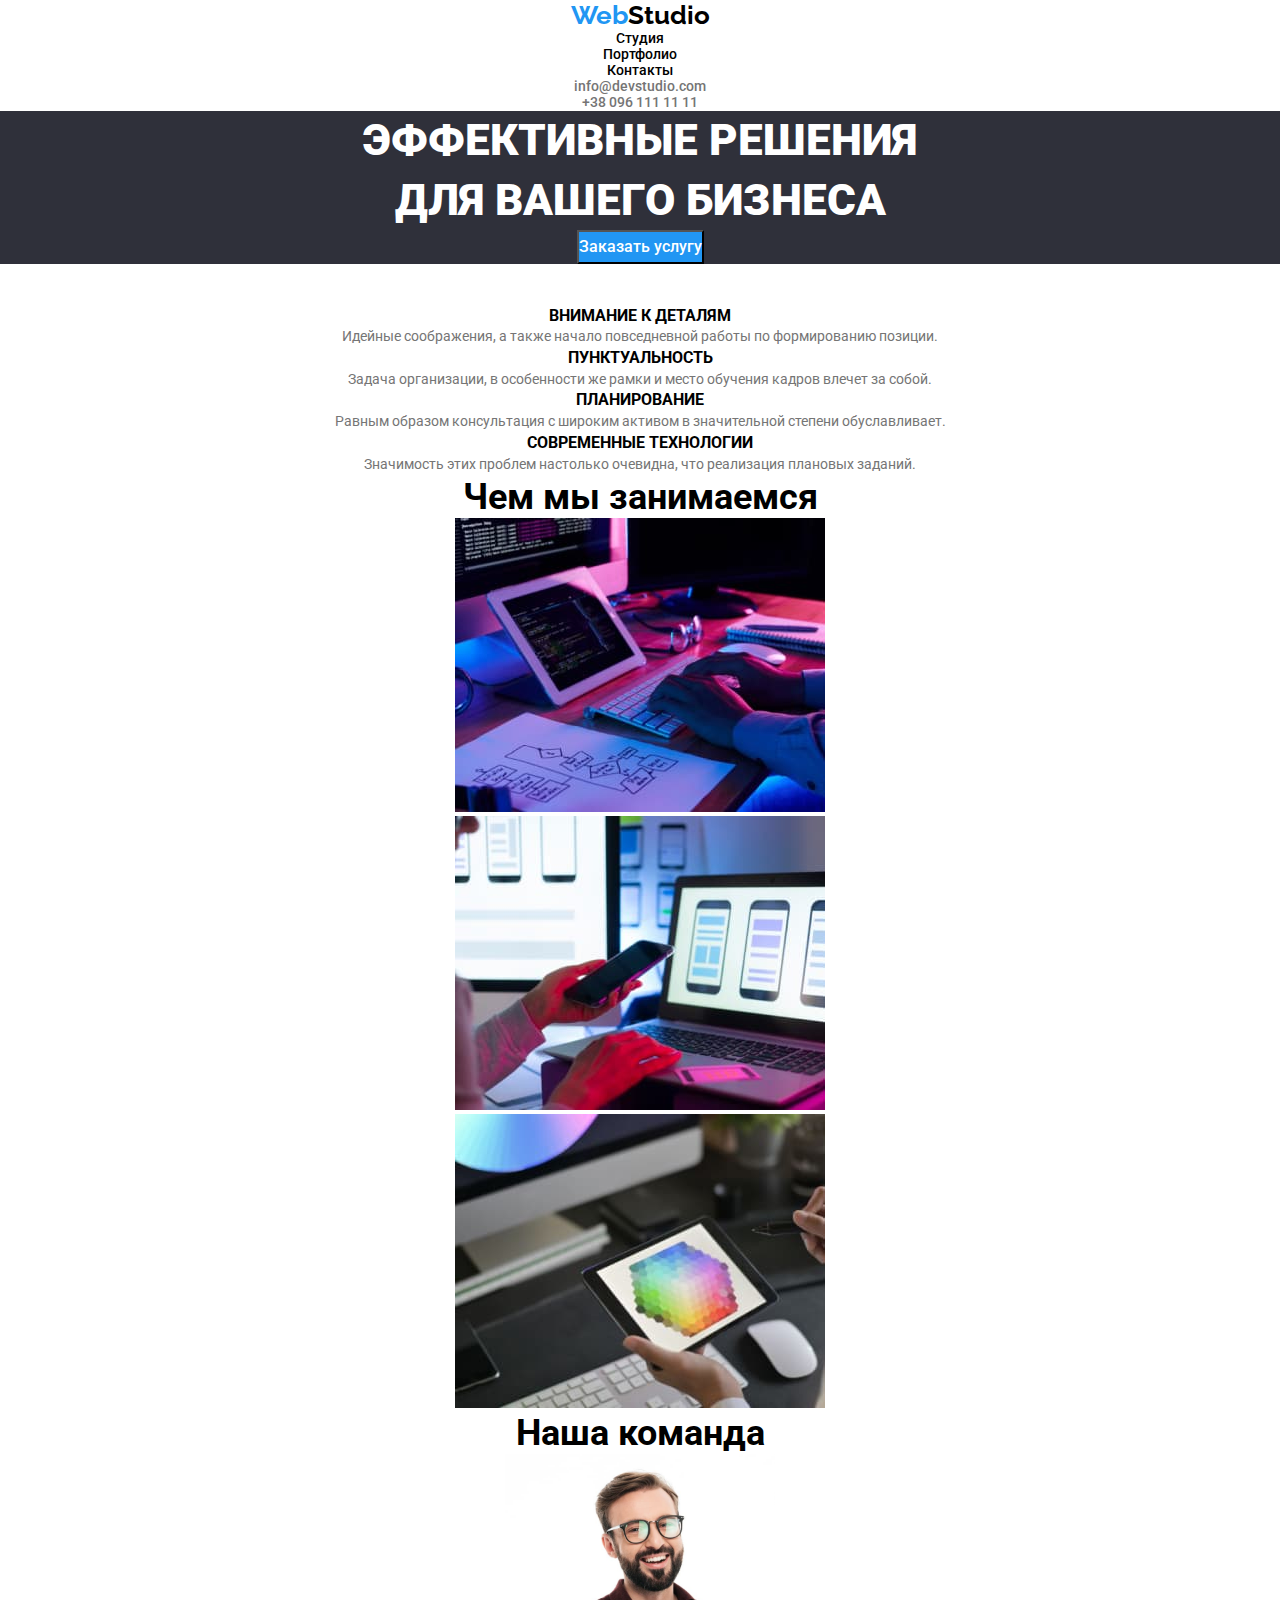
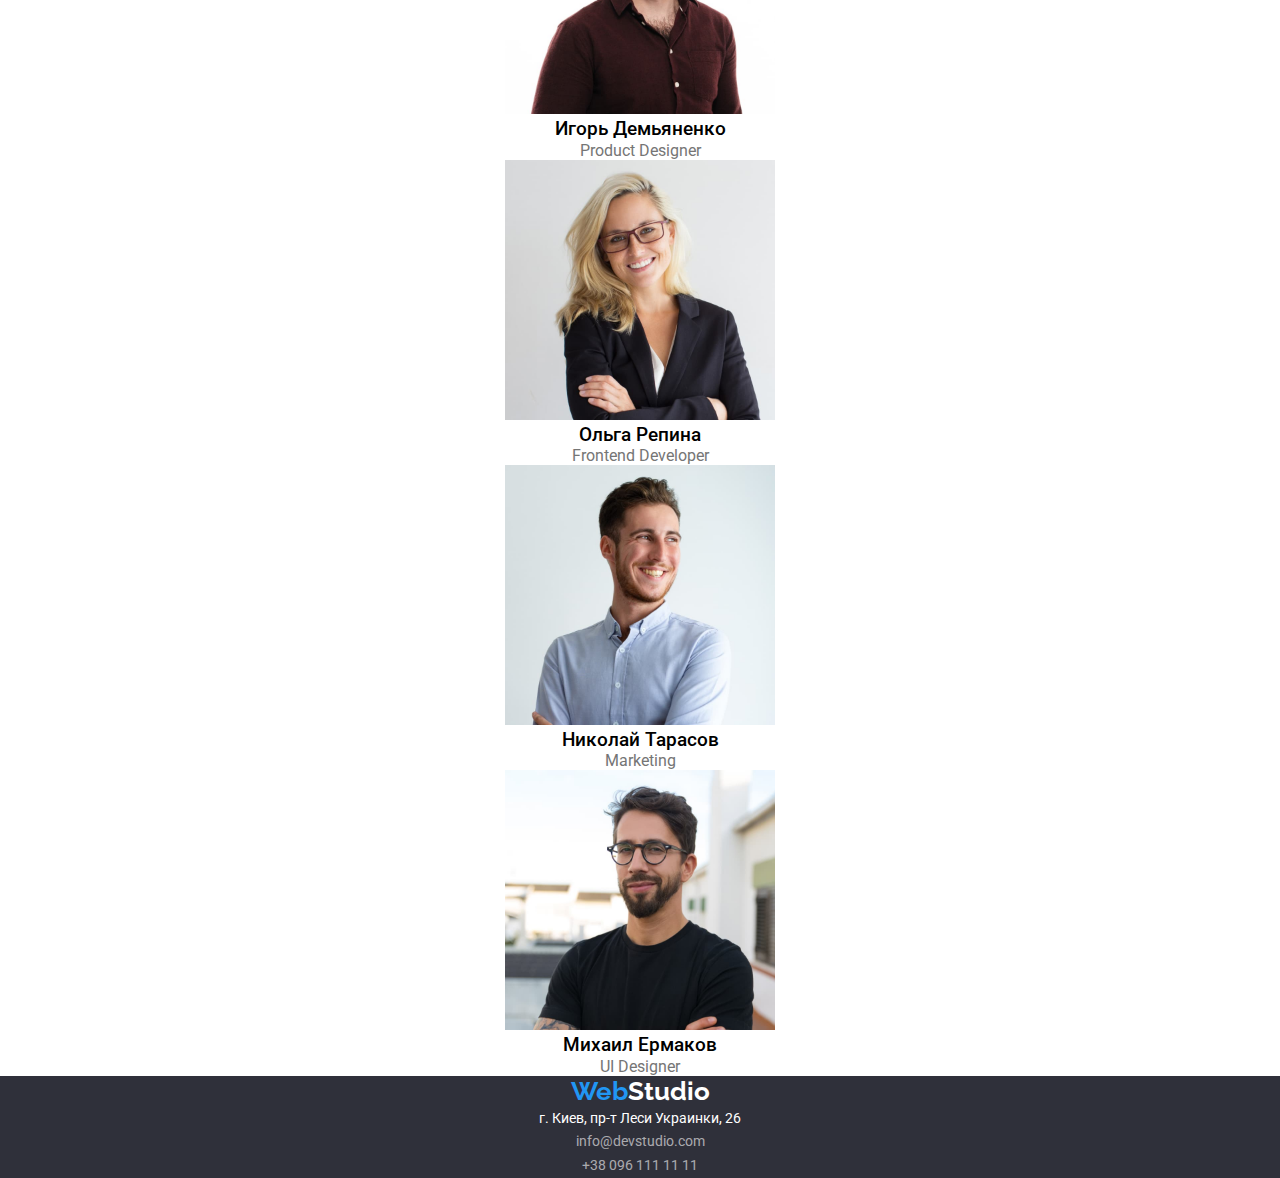
==== commit 453fb8be: "ИСПРАВИЛА ПЕРВЫЕ 3 ОШИБКИ" ====
--- a/index.html
+++ b/index.html
@@ -8,7 +8,8 @@
     <link rel="stylesheet" href="https://cdnjs.cloudflare.com/ajax/libs/modern-normalize/1.0.0/modern-normalize.min.css">
     <link rel="stylesheet" href="css/style.css">
     <link rel="preconnect" href="https://fonts.gstatic.com">
-    <link href="https://fonts.googleapis.com/css2?family=Raleway&family=Roboto:wght@400;500;700;900&display=swap"
+    <link
+        href="https://fonts.googleapis.com/css2?family=Raleway:wght@400;500;700;900&family=Roboto:wght@400;500;700;900&display=swap"
         rel="stylesheet">
 </head>
 
@@ -18,7 +19,7 @@
             <!-- Верхнее меню -->
              <nav>
                   <!-- лого -->
-                     <a href="./index.html" class="logo"><span class="web">Web</span>Studio</a>
+                     <a href="./index.html" class="logo"><span class="web">Web</span>Studio </a>
 
                  <ul class="menu">
                     <li><a href="./portfolio.html">Студия</a></li>
@@ -38,7 +39,7 @@
     <main>
         <!-- Секция контента -->
         <section class="banner">
-            <h1>Эффективные решения <br> для вашего бизнеса</h1>
+            <h1>ЭФФЕКТИВНЫЕ РЕШЕНИЯ <br> ДЛЯ ВАШЕГО БИЗНЕСА</h1>
             <button class="main-button">Заказать услугу</button>
             <!-- Баннер -->
             <div ></div>
@@ -49,19 +50,19 @@
            
             <ul>
                 <li>
-                    <h3>Внимание к деталям</h3>
+                    <h3>ВНИМАНИЕ К ДЕТАЛЯМ</h3>
                     <p> Идейные соображения, а также начало повседневной работы по формированию позиции.</p>
                 </li>
                 <li>
-                    <h3>Пунктуальность</h3>
+                    <h3>ПУНКТУАЛЬНОСТЬ</h3>
                     <p> Задача организации, в особенности же рамки и место обучения кадров влечет за собой.</p>
                 </li>
                 <li>
-                    <h3> Планирование</h3>
+                    <h3> ПЛАНИРОВАНИЕ</h3>
                     <p> Равным образом консультация с широким активом в значительной степени обуславливает.</p>
                 </li>
                 <li>
-                    <h3>Современные технологии</h3>
+                    <h3>СОВРЕМЕННЫЕ ТЕХНОЛОГИИ</h3>
                     <p>Значимость этих проблем настолько очевидна, что реализация плановых заданий.</p>
                 </li>
             </ul>
--- a/css/style.css
+++ b/css/style.css
@@ -96,7 +96,7 @@
 h2 {
   font-size: 36px;
   line-height: 1.17;
-  font-weight: 500;
+  font-weight: 700;
   color: var(--title-text-color);
 }
 
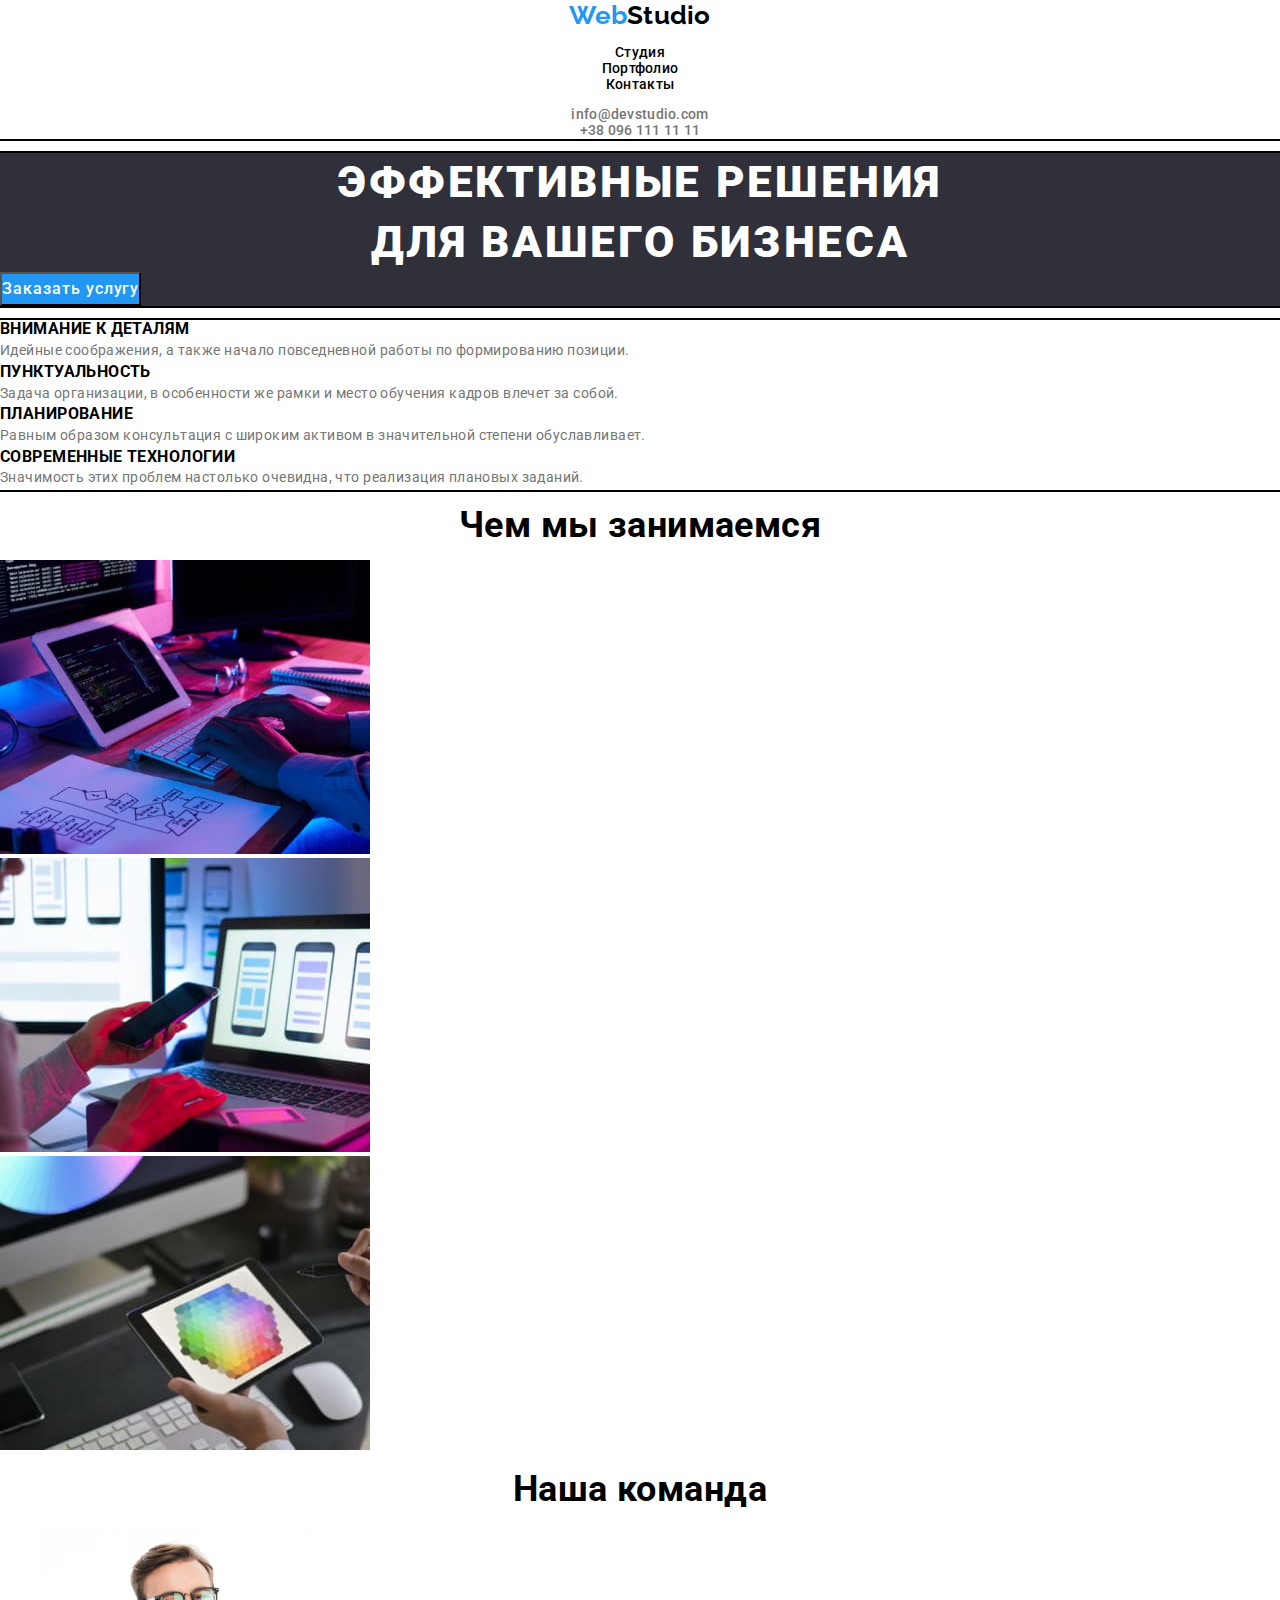
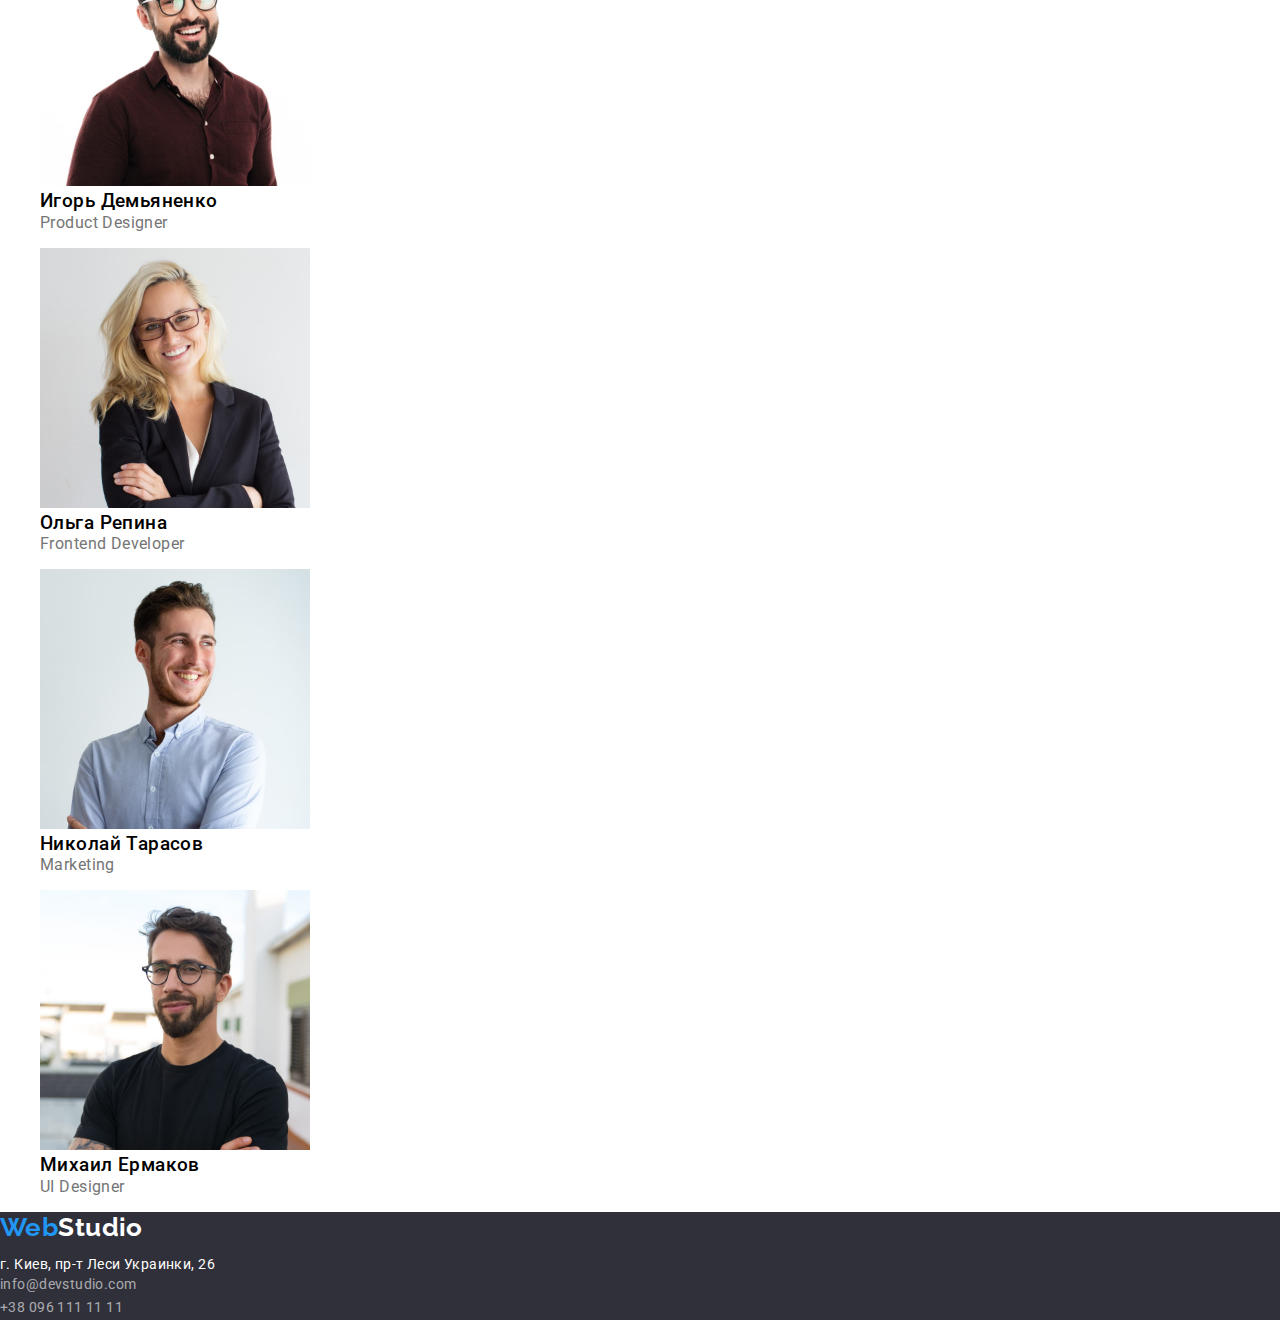
==== commit 67b4629a: "3 урок начало" ====
--- a/index.html
+++ b/index.html
@@ -15,23 +15,24 @@
 
 <body>
 
+
     <header class="navigation">  
             <!-- Верхнее меню -->
              <nav>
                   <!-- лого -->
-                     <a href="./index.html" class="logo"><span class="web">Web</span>Studio </a>
+                     <a href="./index.html" class="logo link"><span class="web">Web</span>Studio </a>
 
-                 <ul class="menu">
-                    <li><a href="./portfolio.html">Студия</a></li>
-                    <li><a href="./portfolio.html">Портфолио</a></li>
-                    <li><a href="">Контакты</a></li>
+                 <ul class="list ">
+                    <li><a class="menu link" href="./portfolio.html" >Студия</a></li>
+                    <li><a class="menu link" href="./portfolio.html" >Портфолио</a></li>
+                    <li><a class="menu link" href="" >Контакты</a></li>
                 </ul>
             </nav>
             
             <!-- Contacts -->
-            <ul class="tel">
-                <li><a href="mailto:info@devstudio.com">info@devstudio.com</a></li>
-                <li><a href="tel:+380961111111" >+38 096 111 11 11</a></li>
+            <ul class="list link">
+                <li><a class="tel link" href="mailto:info@devstudio.com" >info@devstudio.com</a></li>
+                <li><a class="tel link" href="tel:+380961111111" >+38 096 111 11 11</a></li>
             </ul>
         
     </header>
@@ -46,9 +47,9 @@
         </section>
 
         <section class="advantages">
-            <h2>Наши достоинства</h2>
+            <h2 class="visually-hidden" >Наши достоинства</h2>
            
-            <ul>
+            <ul class="list ">
                 <li>
                     <h3>ВНИМАНИЕ К ДЕТАЛЯМ</h3>
                     <p> Идейные соображения, а также начало повседневной работы по формированию позиции.</p>
@@ -70,7 +71,7 @@
 
         <section>
             <h2>Чем мы занимаемся</h2>
-            <ul>
+            <ul class="list link">
                 <li><img src="./images/cycl.jpg" alt="цыклы" width="370"></li>
                 <li><img src="./images/device.jpg" alt="девайсы" width="370"></li>
                 <li><img src="./images/color.jpg" alt="Цветная диаграмма" width="370"></li>
@@ -79,7 +80,7 @@
 
         <section class="team">
             <h2>Наша команда</h2>
-            <ul>
+            <ul class="list ">
                 <li>
                     <figure>
                         <img src="images/product-designer.jpg" alt="красавчик1" width="270">
@@ -116,12 +117,12 @@
         </section>
     </main>
     <footer class="footer">
-    <a href="./index.html" class="logo"><span class="web">Web</span>Studio</a>
+    <a class="logo link" href="./index.html" ><span class="web">Web</span>Studio</a>
         <address>    
-        <ul class="contacts">
-            <li class="address"><a href="https://goo.gl/maps/1f1QQt4f7jHyv9yu5" target="_blank" >г. Киев, пр-т Леси Украинки, 26</a></li>
-            <li><a href="mailto:info@devstudio.com">info@devstudio.com</a></li>
-            <li><a href="tel:+380961111111">+38 096 111 11 11</a></li>
+        <ul class="list ">
+            <li ><a class="address link" href="https://goo.gl/maps/1f1QQt4f7jHyv9yu5" target="_blank"  >г. Киев, пр-т Леси Украинки, 26</a></li>
+            <li><a class="contacts link" href="mailto:info@devstudio.com" >info@devstudio.com</a></li>
+            <li><a class="contacts link" href="tel:+380961111111" >+38 096 111 11 11</a></li>
         </ul>
         </address>
     </footer>
--- a/css/style.css
+++ b/css/style.css
@@ -1,5 +1,4 @@
 * {
-  margin: 0;
   padding: 0;
 }
 
@@ -10,16 +9,32 @@
   --accent-text-color: #ffffff;
 }
 
-ul {
+h1,
+h2,
+h3,
+p {
+  margin: 0;
+}
+
+.list {
   list-style: none;
 }
-
+.link {
+  text-decoration: none;
+}
+.visually-hidden {
+  position: absolute;
+  clip: rect(0 0 0 0);
+  width: 1px;
+  height: 1px;
+  margin: -1px;
+}
 body {
   font-family: "Roboto", sans-serif;
   font-weight: 400;
   font-size: 14px;
   line-height: 1.14;
-  text-align: center;
+  letter-spacing: 0.03em;
 }
 
 /* LOGO */
@@ -34,7 +49,6 @@
   color: var(--title-text-color);
   font-size: 26px;
   line-height: 1.19;
-  text-decoration: none;
 }
 .footer .logo {
   color: var(--accent-text-color);
@@ -45,6 +59,8 @@
 .navigation {
   text-align: center;
   font-weight: 500;
+  letter-spacing: 0.02em;
+  outline: 2px solid black;
 }
 
 .main-button {
@@ -53,28 +69,29 @@
   font-size: 16px;
   line-height: 1.88;
   font-weight: 500;
+  letter-spacing: 0.06em;
 }
 
-.menu a,
-.menu a:visited {
+.menu,
+.menu:visited {
   color: var(--title-text-color);
-  text-decoration: none;
 }
 
-.menu a:hover,
-.menu a:focus,
-.tel a:hover,
-a:focus {
+.tel,
+.tel:visited {
+  color: var(--primary-text-color);
+}
+
+.menu:hover,
+.menu:focus,
+.tel:hover,
+.tel:focus {
   color: var(--hover-text-color);
 }
 
-.tel a,
-.tel a:visited {
-  color: var(--primary-text-color);
-  text-decoration: none;
-}
 .banner {
   background: #2f303a;
+  outline: 2px solid black;
 }
 
 h1 {
@@ -82,12 +99,15 @@
   font-weight: 900;
   font-size: 44px;
   line-height: 1.36;
+  letter-spacing: 0.06em;
+  text-align: center;
 }
 /* первый блок */
 
-.advantages h2 {
-  color: var(--accent-text-color);
+.advantages {
+  outline: 2px solid black;
 }
+
 .advantages p {
   color: var(--primary-text-color);
   line-height: 1.7;
@@ -98,6 +118,7 @@
   line-height: 1.17;
   font-weight: 700;
   color: var(--title-text-color);
+  text-align: center;
 }
 
 /* 3 blok */
@@ -115,16 +136,15 @@
 
 .footer {
   background: #2f303a;
-  font-style: normal;
 }
-.contacts a,
-.contacts a:visited {
+.contacts,
+.contacts:visited {
   font-style: normal;
   line-height: 1.7;
   color: rgba(255, 255, 255, 0.6);
-  text-decoration: none;
 }
-.address a,
-.address a:visited {
+.address,
+.address:visited {
   color: var(--accent-text-color);
+  font-style: normal;
 }
